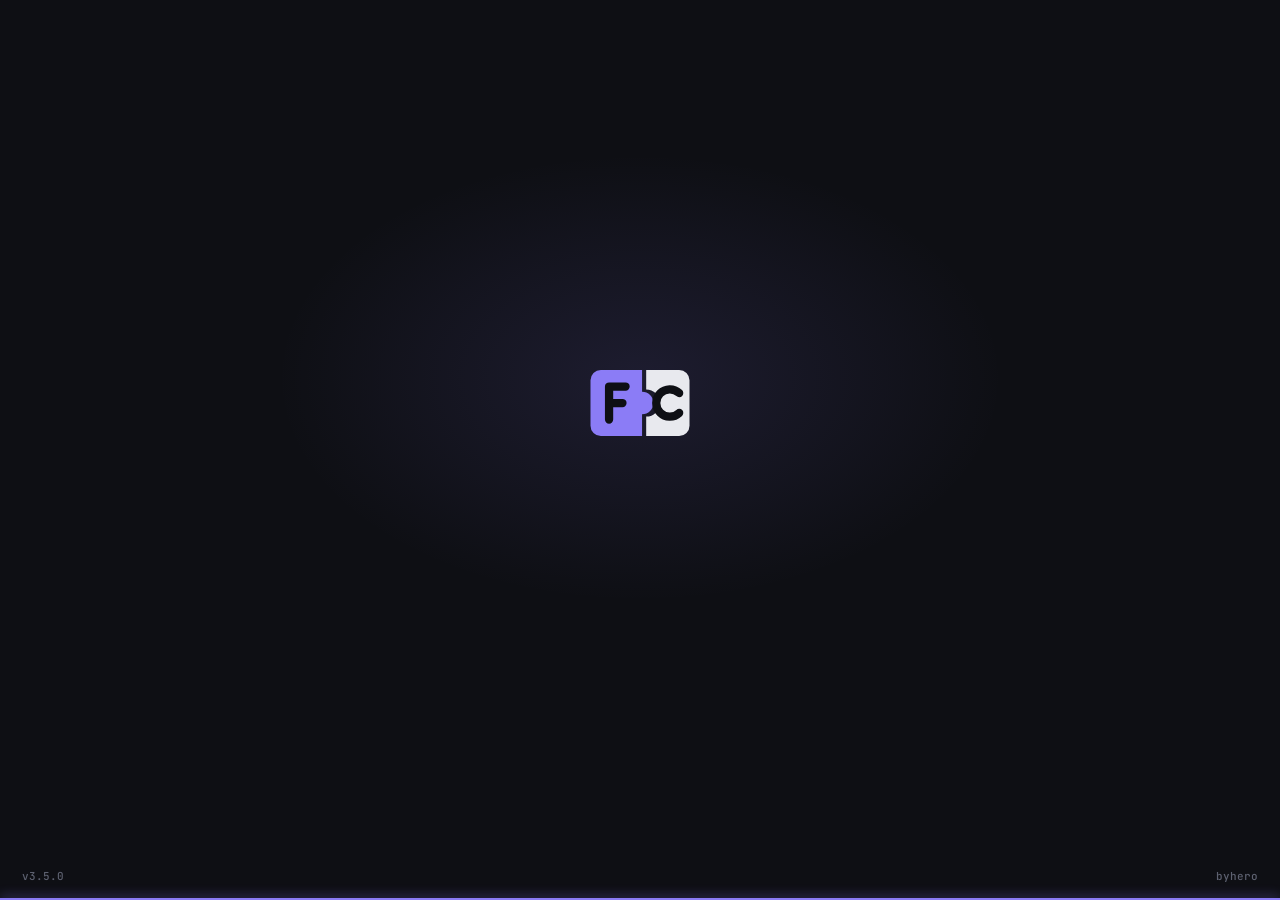
==== demo/index.html @ 934c9581 "Сайт ForumChecker v3.5.0: живая демка, новое видео, скриншоты и логотип Co-Authored-By: Claude Opus " ====
<!DOCTYPE html>
<html lang="ru">
<head>
  <meta charset="UTF-8">
  <meta name="viewport" content="width=device-width, initial-scale=1.0">
  <title>Forum Checker - демо</title>
  <link rel="preconnect" href="https://fonts.googleapis.com">
  <link rel="preconnect" href="https://fonts.gstatic.com" crossorigin>
  <link href="https://fonts.googleapis.com/css2?family=Geist:wght@400;500;600;700&family=JetBrains+Mono:wght@400;500;600;700&display=swap" rel="stylesheet">
  <link rel="stylesheet" href="style.css">
  <link rel="stylesheet" href="demo-ui.css">
</head>
<body class="layout-dock">

  <!-- ── НАВИГАЦИЯ: нижний док (по умолчанию) или боковая рейка (Настройки → Основные) ── -->
  <aside class="sidebar app-nav" id="appNav">
    <div class="nav-logo" title="Forum Checker v3.5.0 · byhero">
      <svg class="fc-mark" viewBox="0 0 64 64" aria-hidden="true"><path d="M13 16H33V26.5A5.5 5.5 0 0 1 33 37.5V48H13A5 5 0 0 1 8 43V21A5 5 0 0 1 13 16Z" fill="#8B7CF6"></path><path d="M17 24V40M17 24H25M17 32H23.5" fill="none" stroke="#0E0F14" stroke-width="4" stroke-linecap="round" stroke-linejoin="round"></path><path d="M35 16H51A5 5 0 0 1 56 21V43A5 5 0 0 1 51 48H35V38.6A6.6 6.6 0 0 0 35 25.4Z" fill="#E8E9EE"></path><path d="M51 27.2A6.6 6.6 0 1 0 51 36.8" fill="none" stroke="#0E0F14" stroke-width="4" stroke-linecap="round"></path></svg>
    </div>

    <div class="nav-item active" data-tab="auth">
      <svg class="nav-svg" viewBox="0 0 24 24"><path d="M14 4h4a2 2 0 0 1 2 2v12a2 2 0 0 1-2 2h-4"></path><path class="a" d="M4 12h10M10 8l4 4-4 4"></path></svg>
      <span class="nav-tip"><span class="nav-label">Авторизация</span><span class="nav-sub">Форум Majestic RP · Alt+1</span></span>
    </div>
    <div class="nav-item" data-tab="load">
      <svg class="nav-svg" viewBox="0 0 24 24"><path class="a" d="M12 4v10M8 10l4 4 4-4"></path><path d="M5 20h14"></path></svg>
      <span class="nav-tip"><span class="nav-label">Загрузка</span><span class="nav-sub">Тема заявок · Alt+2</span></span>
    </div>
    <div class="nav-item" data-tab="tmpl">
      <svg class="nav-svg" viewBox="0 0 24 24"><rect x="5" y="3" width="14" height="18" rx="4"></rect><path class="a" d="M9 9h6M9 13h6M9 17h3"></path></svg>
      <span class="nav-tip"><span class="nav-label">Шаблон</span><span class="nav-sub">Форма заявки · Alt+3</span></span>
    </div>
    <div class="nav-item" data-tab="fields">
      <svg class="nav-svg" viewBox="0 0 24 24"><path d="M4 7h16"></path><path class="a" d="M7 12h10"></path><path d="M10 17h4"></path></svg>
      <span class="nav-tip"><span class="nav-label">Фильтры</span><span class="nav-sub">Критерии отбора · Alt+4</span></span>
    </div>

    <span class="nav-sep"></span>

    <div class="nav-item nav-passed" data-tab="passed">
      <svg class="nav-svg" viewBox="0 0 24 24"><rect x="3.5" y="3.5" width="17" height="17" rx="6"></rect><path class="a" d="M8 12.5l3 3 5-6"></path></svg>
      <span class="nav-badge badge-ok" id="badgePassed">0</span>
      <span class="nav-tip"><span class="nav-label">Подошли</span><span class="nav-sub">Одобренные заявки · Alt+5</span></span>
    </div>
    <div class="nav-item nav-failed" data-tab="failed">
      <svg class="nav-svg" viewBox="0 0 24 24"><rect x="3.5" y="3.5" width="17" height="17" rx="6"></rect><path class="a" d="M9.2 9.2l5.6 5.6M14.8 9.2l-5.6 5.6"></path></svg>
      <span class="nav-badge badge-bad" id="badgeFailed">0</span>
      <span class="nav-tip"><span class="nav-label">Не подошли</span><span class="nav-sub">Отсеянные заявки · Alt+6</span></span>
    </div>
    <div class="nav-item nav-online" data-tab="online">
      <svg class="nav-svg" viewBox="0 0 24 24"><circle cx="12" cy="12" r="8.5"></circle><path class="a" d="M12 7.5V12l3 2"></path></svg>
      <span class="nav-badge badge-info" id="badgeOnline">0</span>
      <span class="nav-tip"><span class="nav-label">Онлайн</span><span class="nav-sub">Проверка активности · Alt+7</span></span>
    </div>

    <span class="nav-sep nav-sep-end"></span>

    <div class="nav-item nav-settings" data-tab="settings">
      <svg class="nav-svg" viewBox="0 0 24 24"><path d="M12 2.8v2.6M12 18.6v2.6M2.8 12h2.6M18.6 12h2.6M5.5 5.5l1.8 1.8M16.7 16.7l1.8 1.8M5.5 18.5l1.8-1.8M16.7 7.3l1.8-1.8"></path><circle class="a" cx="12" cy="12" r="3.6"></circle></svg>
      <span class="nav-tip"><span class="nav-label">Настройки</span><span class="nav-sub">Конфигурация и ЧС · Alt+8</span></span>
    </div>
    <div class="nav-search" id="navSearchBtn" onclick="openNavPalette()">
      <svg class="nav-svg" viewBox="0 0 24 24"><circle cx="11" cy="11" r="6.5"></circle><path class="a" d="M16 16l4.5 4.5"></path></svg>
      <span class="nav-tip"><span class="nav-label">Поиск раздела</span><span class="nav-sub">Ctrl+E</span></span>
    </div>
  </aside>

  <!-- ── ГИД (левый нижний угол) ── -->
  <div class="guide-dock" id="guideDock">
    <!-- Floating Speech Bubble -->
    <div class="mascot-bubble" id="mascotBubble">
      <div class="mascot-bubble-hdr">
        <span id="bubbleSpeaker">💬 hero:</span>
        <span class="mascot-bubble-close" onclick="closeMascotBubble()">✕</span>
      </div>
      <div class="mascot-bubble-text" id="bubbleText">Привет! Я помогу тебе быстро проверить заявки на лидерку.</div>
      <div class="bubble-replies" id="bubbleReplies"></div>
    </div>

    <!-- Mascot Card -->
    <div class="mascot-card" id="mascotCard" onclick="toggleMascotMenu()">
      <img src="assets/mascot_idle.png" class="mascot-avatar" id="mascotImg" alt="Mascot">
      <div class="mascot-info">
        <div class="mascot-name" id="mascotName">hero • Факты</div>
        <div class="mascot-hint">Нажми - обучение и инфо 👉</div>
      </div>
    </div>
    <!-- Версия билда под гидом (видна в режиме боковой рейки) -->
    <div class="rail-build" id="railBuildVersion">v3.5.0</div>

    <!-- Mascot Menu Popup -->
    <div class="mascot-menu" id="mascotMenu">
      <div class="mascot-menu-top">
        <span id="mascotMenuGreeting">💬 Привет, я hero!</span>
        <span class="mascot-bubble-close" onclick="closeMascotMenu()">✕</span>
      </div>
      <div class="mascot-menu-body">
        <div class="mascot-menu-sub" id="mascotMenuSub">Готов разнести рутину в щепки?</div>
        <button class="menu-btn menu-btn-primary" onclick="startTutorial()">🎓 Запустить обучение с гидом</button>
        <button class="menu-btn menu-btn-secondary" onclick="openGuideSettings()">🎭 Сменить гида / Настройки гидов</button>
        <button class="menu-btn menu-btn-dark" onclick="showDisclaimer(false)">⚠️ Показать дисклеймер</button>
      </div>
    </div>
  </div>

  <!-- ── ПАЛИТРА РАЗДЕЛОВ (Ctrl+E) ── -->
  <div class="nav-palette-bg" id="navPaletteBg">
    <div class="nav-palette">
      <input type="text" id="navPaletteInput" placeholder="Куда перейти? Например: фильтры, онлайн, чс..." autocomplete="off">
      <div class="nav-palette-list" id="navPaletteList"></div>
      <div class="nav-palette-foot">↑↓ выбрать · Enter перейти · Esc закрыть · Alt+1…8 быстрый переход</div>
    </div>
  </div>

  <!-- ── MAIN AREA ── -->
  <main class="main-area">
    <header class="main-header">
      <div class="header-brand" title="Forum Checker v3.5.0 · byhero">
        <div class="sidebar-logo-box">
      <svg class="fc-mark" viewBox="0 0 64 64" aria-hidden="true"><path d="M13 16H33V26.5A5.5 5.5 0 0 1 33 37.5V48H13A5 5 0 0 1 8 43V21A5 5 0 0 1 13 16Z" fill="#8B7CF6"></path><path d="M17 24V40M17 24H25M17 32H23.5" fill="none" stroke="#0E0F14" stroke-width="4" stroke-linecap="round" stroke-linejoin="round"></path><path d="M35 16H51A5 5 0 0 1 56 21V43A5 5 0 0 1 51 48H35V38.6A6.6 6.6 0 0 0 35 25.4Z" fill="#E8E9EE"></path><path d="M51 27.2A6.6 6.6 0 1 0 51 36.8" fill="none" stroke="#0E0F14" stroke-width="4" stroke-linecap="round"></path></svg>
        </div>
      </div>
      <div class="header-left">
        <div class="header-overline" id="headerOverline">ДОСТУП</div>
        <div class="header-title" id="headerTitle">Авторизация на форуме</div>
      </div>
      <div class="header-right">
        <!-- Статус и версия (раньше были в нижней строке) -->
        <div class="header-meta">
          <div class="header-status" id="statusBarText">Готово</div>
          <div class="header-version" id="statusBarVersion" title="Версия Forum Checker">v3.5.0</div>
        </div>
        <!-- Кнопки окна (окно без системной рамки) -->
        <div class="win-controls">
          <button class="win-btn" title="Свернуть" onclick="winMinimize()">
            <svg viewBox="0 0 12 12"><line x1="2" y1="6" x2="10" y2="6"></line></svg>
          </button>
          <button class="win-btn" id="btnWinMax" title="Развернуть" onclick="winToggleMaximize()">
            <svg viewBox="0 0 12 12"><rect x="2.5" y="2.5" width="7" height="7" rx="1"></rect></svg>
          </button>
          <button class="win-btn win-btn-close" title="Закрыть" onclick="winClose()">
            <svg viewBox="0 0 12 12"><line x1="2.5" y1="2.5" x2="9.5" y2="9.5"></line><line x1="9.5" y1="2.5" x2="2.5" y2="9.5"></line></svg>
          </button>
        </div>
      </div>
    </header>

    <div class="content-box">

      <!-- ── TAB 1: AUTH ── -->
      <section class="tab-pane active" id="pane-auth">
        <div class="card">
          <div class="card-title">Авторизация на форуме Majestic RP</div>
          <div class="card-desc">Программа использует встроенное окно браузера с форумом (forum.majestic-rp.ru). Войдите в свой аккаунт - данные сохраняются автоматически и только на вашем компьютере.</div>
          
          <div class="subcard">
            <span id="forumAuthIcon" style="font-size: 22px;">⏳</span>
            <div style="font-weight: 700; color: #e2e8f0;" id="forumAuthText">Проверка авторизации на форуме...</div>
          </div>

          <div style="display: flex; gap: 10px;">
            <button class="btn btn-primary" id="btnLoginForum" onclick="loginForum()">🌐 Войти на Форум</button>
            <button class="btn btn-secondary" onclick="clearSession()">Очистить сессию</button>
          </div>
        </div>
      </section>

      <!-- ── TAB 2: LOAD ── -->
      <section class="tab-pane" id="pane-load">
        <div class="card load-card">
          <div class="card-title">Тема с заявками</div>
          <div class="load-row">
            <input type="text" class="input-text" id="forumUrl" placeholder="Вставьте ссылку на тему: https://forum.majestic-rp.ru/threads/...">
            <button class="btn btn-primary" onclick="loadAllPages()">📥 Загрузить</button>
            <button class="btn btn-danger" onclick="clearAllPosts()">🗑️ Очистить</button>
          </div>
          <div class="load-status">
            <span id="loadProgText">Готово к загрузке</span>
            <span class="load-stats"><span id="statPages">Загружено страниц: 0</span><span id="statPosts">Всего постов: 0</span></span>
            <span id="loadProgPercent">0%</span>
          </div>
          <div class="load-bar"><div id="loadProgressBar"></div></div>
          <input type="hidden" id="targetPageNum" value="2">
        </div>

        <div style="display: flex; justify-content: center; margin-top: 10px;">
          <button class="btn btn-cta" id="btnCheckAllApps" onclick="checkAllApplications()">🔍 ПРОВЕРИТЬ ВСЕ ЗАЯВКИ</button>
        </div>
      </section>

      <!-- ── TAB 3: TEMPLATE ── -->
      <section class="tab-pane" id="pane-tmpl">
        <div class="card" style="flex: 1;">
          <div class="card-title">Шаблон заявки</div>
          <div class="card-desc">Текст первого поста (#1) с вопросами и пунктами шаблона. Доступен для редактирования.</div>
          
          <textarea class="textarea-tmpl" id="tmplText" placeholder="Вставьте сюда текст шаблона из темы форума..."></textarea>

          <div style="display: flex; gap: 10px;">
            <button class="btn btn-primary" onclick="saveTemplate()">💾 Сохранить</button>
            <button class="btn btn-secondary" onclick="extractTemplateFromPost1()">🔄 Из 1-го поста</button>
            <button class="btn btn-secondary" id="btnAutoFields" onclick="autoFieldsFromTemplate()">📋 Авто-поля</button>
          </div>
        </div>
      </section>

      <!-- ── TAB 4: FIELDS / RULES ── -->
      <section class="tab-pane" id="pane-fields">
        <div class="card" style="flex: 1;">
          <div class="card-title">Поля и фильтры</div>
          <div class="card-desc">Ключевое слово - текст вопроса, после которого считывается ответ кандидата. Фильтр - условие проверки ответа.</div>

          <div style="display: flex; gap: 8px; justify-content: space-between;">
            <div style="display: flex; gap: 8px;">
              <button class="btn btn-primary" id="btnAddRule" onclick="openAddRuleModal()">➕ Добавить</button>
              <button class="btn btn-secondary" onclick="editSelectedRule()">✏️ Изменить</button>
              <button class="btn btn-danger" onclick="deleteSelectedRule()">🗑️ Удалить</button>
            </div>
            <div style="display: flex; gap: 8px;">
              <button class="btn btn-danger btn-clear" id="btnDeleteAllRules" onclick="deleteAllRules()" title="Удалить все фильтры">🗑️ Удалить все</button>
              <button class="btn" style="background: #1e3a34; color: #34d399;" onclick="saveRulesConfig()">💾 Сохранить</button>
            </div>
          </div>

          <div style="background: #1a162b; border: 1px solid #382d5e; border-radius: 8px; flex: 1; overflow-y: auto;">
            <table style="width: 100%; border-collapse: collapse; font-size: 13px;" id="rulesTable">
              <thead>
                <tr style="background: #241d3d; color: #e9d5ff; text-align: left; height: 36px;">
                  <th style="padding: 8px 12px;">Название</th>
                  <th style="padding: 8px 12px;">Ключевое слово</th>
                  <th style="padding: 8px 12px;">Фильтр</th>
                  <th style="padding: 8px 12px;">Параметр</th>
                </tr>
              </thead>
              <tbody id="rulesTableBody">
                <!-- Dynamically populated -->
              </tbody>
            </table>
          </div>
        </div>
      </section>

      <!-- ── TAB 5: PASSED ── -->
      <section class="tab-pane" id="pane-passed">
        <div class="card" style="padding: 14px 20px;">
          <div style="display: flex; justify-content: space-between; align-items: center;">
            <div style="font-size: 18px; font-weight: 700; color: #f0f2f5;">Заявки, прошедшие проверку</div>
            <div style="font-size: 20px; font-weight: 700; color: #4ade80;" id="countPassed">0</div>
          </div>
          <div class="bulk-row">
            <button type="button" class="cand-check" id="selAllPassed" title="Выбрать все видимые (Ctrl+A)" aria-label="Выбрать все" onclick="toggleSelectAll('passed')"></button>
            <input type="text" class="input-text" placeholder="Поиск по нику, статику, дискорду..." id="searchPassed" oninput="filterPassedList()">
          </div>
          <div class="bulk-bar" id="bulkBarPassed">
            <div class="bulk-bar-inner">
              <div class="bulk-count"><span class="bulk-count-num" id="bulkCountPassed">0</span><span class="bulk-count-label">выбрано</span></div>
              <div class="bulk-actions">
                <button type="button" class="bulk-btn" onclick="bulkCopy('passed')">📋 Копировать</button>
                <button type="button" class="bulk-btn bulk-danger" onclick="bulkMove('passed')">❌ Отклонить выбранные</button>
                <button type="button" class="bulk-btn bulk-ghost" onclick="clearSelection('passed')" title="Esc">Снять выбор</button>
              </div>
            </div>
          </div>
        </div>

        <div class="candidate-list" id="passedList">
          <!-- Candidate cards -->
        </div>
      </section>

      <!-- ── TAB 6: FAILED ── -->
      <section class="tab-pane" id="pane-failed">
        <div class="card" style="padding: 14px 20px; gap: 10px;">
          <div style="display: flex; justify-content: space-between; align-items: center;">
            <div style="font-size: 18px; font-weight: 700; color: #f0f2f5;">Заявки, НЕ прошедшие проверку</div>
            <div style="font-size: 20px; font-weight: 700; color: #f87171;" id="countFailed">0</div>
          </div>
          
          <!-- Sub-filters -->
          <div style="display: flex; gap: 8px;">
            <button class="btn btn-pill" id="subfilterAll" style="background: #3b1d24; color: #ffffff;" onclick="setFailedSubfilter('all')">❌ Все отклонённые (0)</button>
            <button class="btn btn-pill" id="subfilterRegular" style="background: #1c1f2e; color: #94a3b8;" onclick="setFailedSubfilter('regular')">📋 Обычные отказы (0)</button>
            <button class="btn btn-pill" id="subfilterBl" style="background: #1c1f2e; color: #fda4af;" onclick="setFailedSubfilter('blacklist')">🚫 ЧС лидеров (0)</button>
          </div>

          <div class="bulk-row">
            <button type="button" class="cand-check" id="selAllFailed" title="Выбрать все видимые (Ctrl+A)" aria-label="Выбрать все" onclick="toggleSelectAll('failed')"></button>
            <input type="text" class="input-text" placeholder="Поиск по нику, статику, дискорду..." id="searchFailed" oninput="filterFailedList()">
          </div>
          <div class="bulk-bar" id="bulkBarFailed">
            <div class="bulk-bar-inner">
              <div class="bulk-count"><span class="bulk-count-num" id="bulkCountFailed">0</span><span class="bulk-count-label">выбрано</span></div>
              <div class="bulk-actions">
                <button type="button" class="bulk-btn" onclick="bulkCopy('failed')">📋 Копировать</button>
                <button type="button" class="bulk-btn bulk-success" onclick="bulkMove('failed')">✅ Одобрить выбранные</button>
                <button type="button" class="bulk-btn bulk-ghost" onclick="clearSelection('failed')" title="Esc">Снять выбор</button>
              </div>
            </div>
          </div>
        </div>

        <div class="candidate-list" id="failedList">
          <!-- Failed cards -->
        </div>
      </section>

      <!-- ── TAB 7: ONLINE ── -->
      <section class="tab-pane" id="pane-online">
        <div class="card" style="padding: 16px 20px; gap: 12px;">
          <div style="display: flex; justify-content: space-between; align-items: center;">
            <div style="font-size: 17px; font-weight: 700; color: #f0f2f5;">🕒 Статистика онлайна кандидатов (День / Неделя / Месяц / 2 месяца)</div>
            <div style="font-size: 20px; font-weight: 700; color: #38bdf8;" id="countOnline">0</div>
          </div>

          <div class="subcard" style="background: #10121a; font-size: 12px; color: #94a3b8; border-color: #1e2230;">
            ℹ️ Проверяются кандидаты из вкладки «Подошли». Онлайн считается по «Логи → Сессии» в Админ-панели за последние 2 месяца (время МСК).
          </div>

          <div style="display: flex; gap: 10px; align-items: center; flex-wrap: wrap;">
            <span style="font-size: 13px; font-weight: 600; color: #e2e8f0;">Кулдаун:</span>
            <select class="input-text" id="onlineCooldown" style="width: 110px;">
              <option value="20">20 сек</option>
              <option value="25" selected>25 сек</option>
              <option value="30">30 сек</option>
            </select>
            <button class="btn btn-primary" id="btnStartOnline" onclick="startOnlineCheck()">▶️ Запустить проверку</button>
            <button class="btn btn-danger" id="btnCancelOnline" disabled onclick="cancelOnlineCheck()">⏹ Отменить</button>
            <button class="btn btn-secondary btn-clear" id="btnClearOnline" onclick="clearOnlineResults()" title="Удалить результаты проверки онлайна">🧹 Очистить</button>
            <button class="btn btn-secondary" style="margin-left: auto;" onclick="exportOnlineStats()">📋 Экспорт статистики</button>
          </div>

          <div style="margin-top: 4px;">
            <div style="display: flex; justify-content: space-between; font-size: 12px; color: #94a3b8; margin-bottom: 6px;">
              <span id="onlineProgText">Готово к проверке онлайна</span>
              <span id="onlineProgPercent">0%</span>
            </div>
            <div style="background: #1e2233; height: 8px; border-radius: 4px; overflow: hidden;">
              <div id="onlineProgressBar" style="background: var(--cyan); width: 0%; height: 100%; transition: width 0.2s ease;"></div>
            </div>
          </div>
        </div>

        <div class="candidate-list" id="onlineList">
          <!-- Online cards -->
        </div>
      </section>

      <!-- ── TAB 8: SETTINGS ── -->
      <section class="tab-pane" id="pane-settings">
        <div style="display: grid; grid-template-columns: 240px 1fr; gap: 16px; height: 100%;">
          
          <!-- Category List -->
          <div class="card" style="padding: 14px 10px; gap: 6px;">
            <div style="font-size: 16px; font-weight: 700; margin-bottom: 8px; padding-left: 8px;">НАСТРОЙКИ</div>
            <div class="menu-btn menu-btn-primary" id="btnSetNav-appearance" onclick="showSettingsSection('appearance')">01. Основные</div>
            <div class="menu-btn menu-btn-secondary" id="btnSetNav-blacklist" onclick="showSettingsSection('blacklist')">02. ЧС лидеров</div>
            <div class="menu-btn menu-btn-secondary" id="btnSetNav-presets" onclick="showSettingsSection('presets')">03. Шаблоны фильтров</div>
            <div class="menu-btn menu-btn-secondary" id="btnSetNav-online" onclick="showSettingsSection('online')">04. Проверка онлайна</div>
            <div class="menu-btn menu-btn-secondary" id="btnSetNav-export" onclick="showSettingsSection('export')">05. Быстрый экспорт</div>
            <div class="menu-btn menu-btn-secondary" id="btnSetNav-guides" onclick="showSettingsSection('guides')">06. Помощник и гиды</div>

            <button class="site-link" onclick="openSite()" title="Открыть сайт Forum Checker">🌐 Сайт программы</button>
            <div id="settingsAppVersion" style=" font-size: 11px; color: #64748b; padding-left: 8px; font-weight: 700;">
              Forum Checker v3.5.0
            </div>
          </div>

          <!-- Section Content -->
          <div class="card" id="settingsContainer">
            <!-- Dynamically populated section -->
          </div>

        </div>
      </section>

    </div>

  </main>

  <!-- ── MODAL: DISCLAIMER ── -->
  <div class="modal-overlay" id="modalDisclaimer">
    <div class="modal-card" style="max-width: 680px;">
      <div class="modal-header">
        <span>⚠️ ВАЖНАЯ ИНФОРМАЦИЯ И ДИСКЛЕЙМЕР</span>
      </div>
      <div class="modal-body" style="display: flex; gap: 20px; align-items: flex-start;">
        <img src="assets/mascot_disclaimer.png" style="width: 135px; height: auto; object-fit: contain; flex-shrink: 0; filter: drop-shadow(0 6px 14px rgba(0,0,0,0.6));" alt="Disclaimer Mascot">
        <div style="font-size: 13px; line-height: 1.6; color: #cbd5e1; flex: 1;">
          <p style="margin-bottom: 12px;"><strong style="color: #ffffff;">Что это:</strong> Forum Checker - специализированный инструмент куратора и старшей администрации для автоматического сбора заявок на лидерский пост с форума, фильтрации по шаблону, отсева ЧС лидеров и проверки онлайна в одном окне.</p>
          <p style="margin-bottom: 12px;"><strong style="color: #ffffff;">Откуда информация:</strong> Официальный форум Majestic RP (forum.majestic-rp.ru) и админ-панель (admin.majestic-files.net/panel).</p>
          <p style="margin-bottom: 12px;"><strong style="color: #ffffff;">Чего здесь нет:</strong> Программа не передаёт пароли, куки или токены на сторонние серверы. Все данные хранятся исключительно локально на вашем ПК.</p>
          <p style="margin-bottom: 12px;"><strong style="color: #ffffff;">Ответственность:</strong> За итоговый список кандидатов отвечает проверяющий администратор. Авто-фильтры созданы для ускорения рутины - спорные заявки всегда проверяйте кнопкой «Подробнее».</p>
          <p><strong style="color: #ffffff;">Безопасность панели:</strong> При проверке онлайна действует защитный кулдаун (25 секунд между кандидатами) для предотвращения лимита запросов.</p>
        </div>
      </div>
      <div class="modal-footer" style="justify-content: space-between; align-items: center;">
        <label style="display: flex; align-items: center; gap: 8px; font-size: 13px; color: #94a3b8; cursor: pointer;">
          <input type="checkbox" id="chkDontShowDisclaimer"> Больше не показывать
        </label>
        <button class="btn btn-danger" id="btnDisclaimerContinue" disabled onclick="acceptDisclaimer()">Продолжить (10)</button>
      </div>
    </div>
  </div>

  <!-- ── MODAL: CANDIDATE DETAIL ── -->
  <div class="modal-overlay" id="modalDetail">
    <div class="modal-card">
      <div class="modal-header">
        <span id="detailTitle">Детали заявки</span>
        <span class="mascot-bubble-close" onclick="closeModal('modalDetail')">✕</span>
      </div>
      <div class="modal-body" id="detailBody">
        <!-- Structured details -->
      </div>
      <div class="modal-footer" style="display: flex; justify-content: space-between; align-items: center; width: 100%;">
        <button class="btn btn-primary" id="btnDetailCopyAll" onclick="copyDetailModalAll()">📋 Копировать всё</button>
        <div style="display: flex; gap: 8px;">
          <button class="btn btn-danger" id="btnDetailReject" onclick="detailRejectCandidate()" style="display: none;">❌ Отклонить</button>
          <button class="btn btn-success" id="btnDetailApprove" onclick="detailApproveCandidate()" style="display: none;">✅ Одобрить</button>
          <button class="btn btn-secondary" onclick="closeModal('modalDetail')">Закрыть</button>
        </div>
      </div>
    </div>
  </div>

  <!-- ── MODAL: ADD / EDIT RULE ── -->
  <div class="modal-overlay" id="modalRule">
    <div class="modal-card" style="max-width: 500px;">
      <div class="modal-header">
        <span id="ruleModalTitle">Добавить фильтр</span>
        <span class="mascot-bubble-close" onclick="closeModal('modalRule')">✕</span>
      </div>
      <div class="modal-body" style="display: flex; flex-direction: column; gap: 12px;">
        <div>
          <label style="font-size: 12px; color: #94a3b8; margin-bottom: 4px; display: block;">Название поля:</label>
          <input type="text" class="input-text" id="ruleName" placeholder="например: Возраст или Discord">
        </div>
        <div>
          <label style="font-size: 12px; color: #94a3b8; margin-bottom: 4px; display: block;">Ключевое слово в шаблоне:</label>
          <input type="text" class="input-text" id="ruleKw" placeholder="например: Ваш возраст:">
        </div>
        <div>
          <label style="font-size: 12px; color: #94a3b8; margin-bottom: 4px; display: block;">Тип фильтра:</label>
          <select class="input-text" id="ruleType" onchange="onRuleTypeChange()">
            <option value="digits">🔢 Только цифры (Static ID, возраст, числовой Discord ID)</option>
            <option value="not_empty">📝 Не пустое (любой текст / пункт обязательно заполнен)</option>
            <option value="alpha">🔤 Только буквы (реальное имя без цифр)</option>
            <option value="none">👁️ Без проверки (просто извлечь в карточку)</option>
            <option value="min">📈 Число &gt;= (минимальное число, например возраст &gt;= 16)</option>
            <option value="max">📉 Число &lt;= (максимальное число, например возраст &lt;= 35)</option>
            <option value="contains">🔍 Содержит текст</option>
            <option value="not_contains">🚫 НЕ содержит текст (запрещённые слова)</option>
            <option value="discord">💬 Формат Discord (проверка ID или тега)</option>
            <option value="regex">⚡ Регулярное выражение (RegEx)</option>
          </select>
        </div>
        <div>
          <label style="font-size: 12px; color: #94a3b8; margin-bottom: 4px; display: block;" id="ruleParamLabel">Параметр фильтра (число, текст, regex):</label>
          <input type="text" class="input-text" id="ruleParam" placeholder="например: 16">
          <div id="ruleParamHelp" style="font-size: 11px; color: #c4b5fd; margin-top: 4px; min-height: 16px;"></div>
        </div>
      </div>
      <div class="modal-footer">
        <button class="btn btn-secondary" onclick="closeModal('modalRule')">Отмена</button>
        <button class="btn btn-primary" onclick="saveRuleModal()">Сохранить</button>
      </div>
    </div>
  </div>

  <!-- ── MODAL: CONFIRM DELETE RULE ── -->
  <div class="modal-overlay" id="modalConfirmDelete">
    <div class="modal-card" style="max-width: 440px;">
      <div class="modal-header">
        <span id="confirmDeleteTitle">🗑️ Удаление фильтра</span>
        <span class="mascot-bubble-close" onclick="closeModal('modalConfirmDelete')">✕</span>
      </div>
      <div class="modal-body" style="font-size: 13px; line-height: 1.6; color: #e2e8f0;">
        <p id="confirmDeleteMsg" style="margin-bottom: 8px;">Вы уверены, что хотите удалить выбранный фильтр?</p>
        <div style="font-size: 11px; color: #94a3b8; background: #131522; padding: 8px 12px; border-radius: 6px; border: 1px solid #282d40;">
          💡 Нажмите <kbd style="background: #252838; padding: 2px 6px; border-radius: 4px; border: 1px solid #3c4155; color: #c4b5fd;">Enter</kbd> для подтверждения или <kbd style="background: #252838; padding: 2px 6px; border-radius: 4px; border: 1px solid #3c4155; color: #cbd5e1;">Esc</kbd> для отмены.
        </div>
      </div>
      <div class="modal-footer" style="display: flex; justify-content: flex-end; gap: 10px;">
        <button class="btn btn-secondary" onclick="closeModal('modalConfirmDelete')">Отмена</button>
        <button class="btn btn-danger" id="btnConfirmDeleteOk" onclick="executeDeleteRule()">Удалить (Enter)</button>
      </div>
    </div>
  </div>

  <!-- ── MODAL: LICENSE ACTIVATION ── -->
  <div class="modal-overlay" id="modalLicense" style="z-index: 2000;">
    <div class="modal-card" style="max-width: 580px; border-color: #8b5cf6;">
      <div class="modal-header" style="background: #171524;">
        <span style="color: #c4b5fd;">🔐 ТРЕБУЕТСЯ АКТИВАЦИЯ ДОСТУПА</span>
      </div>
      <div class="modal-body" style="font-size: 13px; line-height: 1.6; color: #cbd5e1;">
        <p style="margin-bottom: 12px; color: #e2e8f0;">
          Для работы программы необходим персональный ключ активации с привязкой к материнской плате вашего ПК.
        </p>
        <div style="background: #10121a; border: 1px solid #282b3c; border-radius: 8px; padding: 12px; margin-bottom: 14px;">
          <div style="font-size: 11px; text-transform: uppercase; color: #94a3b8; font-weight: 700; margin-bottom: 4px;">Ваш аппаратный ID (HWID):</div>
          <div style="display: flex; gap: 8px; align-items: center;">
            <code id="licenseHwidText" style="font-family: monospace; font-size: 14px; color: #a78bfa; flex: 1;">FC-PC-XXXX-XXXX-XXXX</code>
            <button class="btn btn-secondary" onclick="copyHwid()" style="padding: 6px 12px; font-size: 11px;">📋 Скопировать</button>
          </div>
        </div>
        <div style="margin-bottom: 10px;">
          <label style="font-size: 12px; color: #94a3b8; margin-bottom: 6px; display: block;">Введите полученный ключ активации (формат HERO-KEY-...):</label>
          <input type="text" class="input-text" id="licenseKeyInput" placeholder="HERO-KEY-XXXX-XXXX-XXXX-XXXX" style="font-family: monospace; font-size: 13px;">
          <div id="licenseError" style="color: #f87171; font-size: 12px; margin-top: 6px;"></div>
        </div>
      </div>
        <div class="license-help">
          <div class="license-help-title">Как получить ключ</div>
          <div class="license-help-text">Скопируй код ПК и отправь его в Discord <b class="mono">_pinqx</b> - в ответ придёт ключ.</div>
          <div class="license-help-actions">
            <button class="btn btn-discord" onclick="copyHwidAndOpenDiscord()">
              <svg viewBox="0 0 24 24"><path d="M20.32 4.37a19.8 19.8 0 0 0-4.89-1.52c-.21.38-.45.87-.61 1.25a18.27 18.27 0 0 0-5.49 0 12.6 12.6 0 0 0-.62-1.25 19.74 19.74 0 0 0-4.89 1.52C.53 9.05-.32 13.58.1 18.06a19.9 19.9 0 0 0 6.02 3.06c.46-.63.87-1.3 1.23-1.99a13.1 13.1 0 0 1-1.88-.9l.37-.29c3.93 1.79 8.18 1.79 12.06 0l.37.3c-.6.35-1.22.65-1.87.89.36.7.78 1.36 1.23 1.99a19.84 19.84 0 0 0 6-3.03c.5-5.18-.84-9.67-3.55-13.66ZM8.02 15.33c-1.18 0-2.16-1.08-2.16-2.42 0-1.33.96-2.42 2.16-2.42 1.21 0 2.18 1.1 2.16 2.42 0 1.34-.96 2.42-2.16 2.42Zm7.97 0c-1.18 0-2.15-1.08-2.15-2.42 0-1.33.95-2.42 2.15-2.42 1.21 0 2.18 1.1 2.16 2.42 0 1.34-.95 2.42-2.16 2.42Z"/></svg>
              Скопировать код и открыть Discord
            </button>
            <button class="btn btn-secondary" onclick="openSite()">🌐 Сайт программы</button>
          </div>
        </div>
      <div class="modal-footer">
        <button class="btn btn-primary" onclick="activateLicenseKey()" style="padding: 8px 24px; font-weight: 700;">Активировать</button>
      </div>
    </div>
  </div>

  <!-- ── MODAL: LICENSE REVOKED ── -->
  <div class="modal-overlay" id="modalRevoked" style="z-index: 2000;">
    <div class="modal-card" style="max-width: 580px; border-color: #ef4444;">
      <div class="modal-header" style="background: #271418;">
        <span style="color: #fca5a5;">🚫 ДОСТУП ПРИОСТАНОВЛЕН</span>
      </div>
      <div class="modal-body" style="font-size: 13px; line-height: 1.6; color: #cbd5e1;">
        <p style="margin-bottom: 12px; color: #fecaca; font-weight: 600;">
          Доступ к Forum Checker для вашего ПК временно заблокирован создателем программы.
        </p>
        <div style="background: #151014; border: 1px solid #451b24; border-radius: 8px; padding: 12px; margin-bottom: 14px;">
          <div style="font-size: 11px; text-transform: uppercase; color: #94a3b8; font-weight: 700; margin-bottom: 4px;">Ваш аппаратный ID (HWID):</div>
          <div style="display: flex; gap: 8px; align-items: center;">
            <code id="revokedHwidText" style="font-family: monospace; font-size: 14px; color: #f87171; flex: 1;">FC-PC-XXXX-XXXX-XXXX</code>
            <button class="btn btn-secondary" onclick="copyRevokedHwid()" style="padding: 6px 12px; font-size: 11px;">📋 Скопировать</button>
          </div>
        </div>
        <p style="font-size: 12px; color: #94a3b8;">
          Свяжитесь с автором для восстановления доступа. После разблокировки нажмите кнопку «Проверить снова».
        </p>
      </div>
      <div class="modal-footer">
        <button class="btn btn-secondary" onclick="checkRevocationAgain()" style="padding: 8px 20px;">🔄 Проверить снова</button>
      </div>
    </div>
  </div>

  <!-- ── FLOATING INTERACTIVE TUTORIAL (MADESK STYLE WITH PROMINENT GUIDE) ── -->
  <div class="tutorial-card" id="tutorialCard" style="display: none;">
    <div class="tutorial-layout">
      <!-- Left side: Large expressive Guide Character -->
      <div class="tutorial-character-stage">
        <div class="tutorial-character-glow"></div>
        <img src="assets/mascot_talk.png" id="tutorialAvatar" class="tutorial-avatar-large" alt="Guide">
        <div class="tutorial-guide-plate">
          <span class="tutorial-guide-name" id="tutorialGuideName">hero</span>
        </div>
      </div>

      <!-- Right side: Dialogue Pane -->
      <div class="tutorial-dialogue-pane">
        <div class="tutorial-header">
          <div class="tutorial-badge" id="tutorialBadge">1/8 • 🔑 Авторизация</div>
          <div class="tutorial-header-actions">
            <button class="tutorial-close-btn" id="btnTutSound" onclick="toggleTutSound()" title="Вкл/Выкл звук">🔊</button>
            <button class="tutorial-close-btn" onclick="finishTutorial()" title="Закрыть обучение">✕</button>
          </div>
        </div>

        <div class="tutorial-body">
          <div class="tutorial-bubble-arrow"></div>
          <div class="tutorial-step-title" id="tutorialStepTitle" style="font-weight: 700; font-size: 15px; color: #ffffff; margin-bottom: 6px;"></div>
          <p class="tutorial-text">
            <span class="tut-ghost" id="tutorialTextGhost" aria-hidden="true"></span>
            <span class="tut-typed" id="tutorialText"></span>
          </p>
        </div>

        <div class="tutorial-footer">
          <button class="btn btn-secondary tut-btn tut-btn-icon" id="btnTutPrev" onclick="prevTutorialStep()" disabled title="Назад" aria-label="Назад">‹</button>
          <button class="btn btn-secondary tut-btn tut-btn-skip" onclick="finishTutorial()">Пропустить</button>
          <div class="tut-step-indicator" id="tutorialStepIndicator">Шаг 1 из 20</div>
          <button class="btn btn-primary tut-btn tut-btn-next" id="btnTutNext" onclick="nextTutorialStep()" style="background: #2563eb; border-color: #3b82f6;">
            Далее ➡️ <kbd class="tut-enter-badge">Enter ↵</kbd>
          </button>
        </div>
      </div>
    </div>
  </div>

  <!-- ── TUTORIAL SPOTLIGHT BACKDROP (MADESK STYLE) ── -->
  <svg id="tutorialSpotlightOverlay" class="tutorial-spotlight-overlay" style="display: none;">
    <defs>
      <mask id="tutorialSpotlightMask">
        <rect x="0" y="0" width="100%" height="100%" fill="white" />
        <rect id="tutorialCutout" x="0" y="0" width="0" height="0" rx="10" ry="10" fill="black" />
      </mask>
    </defs>
    <rect x="0" y="0" width="100%" height="100%" fill="rgba(3, 5, 12, 0.78)" mask="url(#tutorialSpotlightMask)" />
    <rect id="tutorialCutoutBorder" x="0" y="0" width="0" height="0" rx="10" ry="10" fill="none" stroke="#2563eb" stroke-width="2.5" />
  </svg>

  <!-- ── FLOATING TOAST NOTIFICATIONS ── -->
  <div id="appToastContainer"></div>

  <!-- ── КРАЯ ДЛЯ ИЗМЕНЕНИЯ РАЗМЕРА ОКНА (окно без системной рамки) ── -->
  <div class="win-grip g-top" data-edge="top"></div>
  <div class="win-grip g-bottom" data-edge="bottom"></div>
  <div class="win-grip g-left" data-edge="left"></div>
  <div class="win-grip g-right" data-edge="right"></div>
  <div class="win-grip g-tl" data-edge="topleft"></div>
  <div class="win-grip g-tr" data-edge="topright"></div>
  <div class="win-grip g-bl" data-edge="bottomleft"></div>
  <div class="win-grip g-br" data-edge="bottomright"></div>

  <!-- ── TUTORIAL POINTING HAND ── -->
  <div class="tutorial-pointing-hand" id="tutorialPointingHand" style="display: none;">
    <img id="tutorialHandImg" src="assets/hands/hand_hero.png" alt="Pointing Hand">
  </div>

  <script>
    // Применяем сохранённый вид меню до инициализации, чтобы не было мигания
    try { var _ml = localStorage.getItem('fc-menu-layout'); if (_ml === 'rail') document.body.className = 'layout-rail'; } catch (e) {}
    try {
      var _lv = JSON.parse(localStorage.getItem('fc-list-view') || '{}');
      if (_lv.density === 'compact') document.body.classList.add('cand-compact');
      if (_lv.density === 'rows') document.body.classList.add('cand-rows');
      if (_lv.cols === 2 || _lv.cols === 3) document.body.classList.add('cand-cols-' + _lv.cols);
    } catch (e) {}
  </script>
  <script src="demo-data.js"></script>
  <script src="demo-live.js"></script>
  <script src="splash.js"></script>
  <script src="app.js"></script>
  <script src="demo-ui.js"></script>
</body>
</html>
---- demo/style.css ----
/* ═════════════════════════════════════════════════════════════
   FORUM CHECKER — ДИЗАЙНБУК v3.0 STYLE SYSTEM
   Тихий интерфейс для быстрой проверки заявок (Geist + JetBrains Mono)
   ═════════════════════════════════════════════════════════════ */

@import url('https://fonts.googleapis.com/css2?family=Geist:wght@400;500;600;700&family=JetBrains+Mono:wght@400;500;600;700&display=swap');

:root {
  /* ── Accent Token (Byhero Indigo) ── */
  --acc: #8B7CF6;
  --acc-hover: #9d8ff7;
  --acc-active: #7c68ee;
  --acc-soft: color-mix(in srgb, var(--acc, #8B7CF6) 13%, #0E0F14);
  --acc-done: color-mix(in srgb, var(--acc, #8B7CF6) 22%, #13141A);
  --acc-ring: color-mix(in srgb, var(--acc, #8B7CF6) 20%, transparent);

  /* ── Five Surface Layers (from dark to raised) ── */
  --bg-chrome: #0B0C10;   /* Шапка, меню слева, статус-бар */
  --bg-app:    #0E0F14;   /* Основной фон приложения, поля ввода */
  --bg-card:   #13141A;   /* Карточки */
  --bg-raised: #171821;   /* Вложенные плашки, вторичные кнопки */
  --bg-hover:  #1F212B;   /* Наведение, активные вкладки */

  /* ── Border Lines ── */
  --line-chrome:  #1A1C23;
  --line-card:    #1F2129;
  --line-control: #2A2C37;
  --line-hover:   #3A3D4B;

  /* ── Text Hierarchy ── */
  --text-primary:   #E8E9EE;  /* 15.9:1 */
  --text-secondary: #A3A7B3;  /* 8.1:1 */
  --text-muted:     #8E92A0;  /* 6.1:1 */
  --text-label:     #6E7280;  /* Метки капсом */

  /* ── Semantic Colors (Success, Error, Warn, Info) ── */
  --color-success:      #4ADE9B;
  --color-success-text: #6EE7B0;
  --color-success-bg:   rgba(74, 222, 155, 0.12);
  --color-success-brd:  rgba(74, 222, 155, 0.28);

  --color-error:        #FF6B5E;
  --color-error-text:   #FF968B;
  --color-error-bg:     rgba(255, 107, 94, 0.13);
  --color-error-brd:    rgba(255, 107, 94, 0.32);

  --color-warn:         #FFB454;
  --color-warn-text:    #FFC77A;
  --color-warn-bg:      rgba(255, 180, 84, 0.13);

  --color-info:         #5BB8FF;
  --color-info-text:    #8FCBFF;
  --color-info-bg:      rgba(91, 184, 255, 0.13);

  /* ── Typography & Radius ── */
  --font-sans: 'Geist', system-ui, -apple-system, BlinkMacSystemFont, 'Segoe UI', Roboto, sans-serif;
  --font-mono: 'JetBrains Mono', 'Consolas', monospace;

  --r-sm:   9px;
  --r-md:   11px;
  --r-lg:   13px;
  --r-card: 16px;
  --r-pill: 999px;
}

/* ── BASE RESETS ── */
* {
  box-sizing: border-box;
  margin: 0;
  padding: 0;
  user-select: none;
}

body {
  font-family: var(--font-sans);
  background-color: var(--bg-app);
  color: var(--text-primary);
  overflow: hidden;
  height: 100vh;
  width: 100vw;
  display: flex;
  font-size: 14px;
  line-height: 1.5;
  -webkit-font-smoothing: antialiased;
}

/* Custom Scrollbars */
::-webkit-scrollbar {
  width: 7px;
  height: 7px;
}
::-webkit-scrollbar-track {
  background: var(--bg-chrome);
}
::-webkit-scrollbar-thumb {
  background: var(--line-control);
  border-radius: 4px;
}
::-webkit-scrollbar-thumb:hover {
  background: var(--line-hover);
}

.mono {
  font-family: var(--font-mono);
  font-variant-numeric: tabular-nums;
}

/* ═════════════════════════════════════════════════════════════
   НАВИГАЦИЯ · НИЖНИЙ ДОК (body.layout-dock) / БОКОВАЯ РЕЙКА (body.layout-rail)
   Одна разметка, вид переключается в Настройки → 01. Основные
   ═════════════════════════════════════════════════════════════ */
.sidebar-logo-box {
  width: 36px;
  height: 36px;
  border-radius: 10px;
  background: var(--acc);
  display: flex;
  align-items: center;
  justify-content: center;
  flex: none;
  box-shadow: 0 4px 14px -3px var(--acc);
}
.sidebar-logo-box svg {
  stroke: #0B0C10;
  stroke-width: 2.8;
}

.header-brand { display: none; margin-right: 14px; }
body.layout-dock .header-brand { display: flex; }
body .main-header { justify-content: flex-start; }
body .main-header .header-right { margin-left: auto; }

.app-nav {
  display: flex;
  align-items: center;
  z-index: 60;
}

.nav-svg {
  width: 22px;
  height: 22px;
  fill: none;
  stroke: currentColor;
  stroke-width: 2;
  stroke-linecap: round;
  stroke-linejoin: round;
  flex: none;
  pointer-events: none;
}

.nav-item, .nav-search {
  position: relative;
  display: flex;
  align-items: center;
  justify-content: center;
  border-radius: 14px;
  color: var(--text-secondary);
  background: var(--bg-raised);
  border: 1px solid var(--line-card);
  cursor: pointer;
  flex: none;
  transition: transform 160ms cubic-bezier(.3, 1.6, .5, 1), background 120ms ease, color 120ms ease, border-color 120ms ease;
}
.nav-item:hover, .nav-search:hover {
  background: var(--bg-hover);
  color: var(--text-primary);
  border-color: var(--line-control);
}
.nav-item.active {
  color: var(--acc);
  background: var(--acc-soft);
  border-color: var(--acc-ring);
}
.nav-passed.active { color: var(--color-success); }
.nav-failed.active { color: var(--color-error); }
.nav-online.active { color: var(--color-info); }

/* Подсказка с названием раздела */
.nav-tip {
  position: absolute;
  background: var(--bg-hover);
  border: 1px solid var(--line-control);
  border-radius: 9px;
  padding: 6px 11px;
  white-space: nowrap;
  pointer-events: none;
  opacity: 0;
  transition: opacity 120ms ease, transform 120ms ease;
  z-index: 5;
  box-shadow: 0 10px 26px rgba(0, 0, 0, 0.5);
  display: flex;
  flex-direction: column;
  line-height: 1.3;
}
.nav-label { font-size: 12.5px; font-weight: 700; color: var(--text-primary); }
.nav-sub { font-size: 11px; color: var(--text-muted); }
.nav-item:hover .nav-tip, .nav-search:hover .nav-tip { opacity: 1; }

.nav-badge {
  position: absolute;
  top: -6px;
  right: -6px;
  min-width: 20px;
  height: 20px;
  padding: 0 5px;
  border-radius: 10px;
  font-family: var(--font-mono);
  font-size: 10.5px;
  font-weight: 700;
  display: flex;
  align-items: center;
  justify-content: center;
  border: 2px solid var(--bg-card);
}
.nav-badge.badge-ok   { background: #12392a; color: var(--color-success); }
.nav-badge.badge-bad  { background: #3e1a18; color: var(--color-error); }
.nav-badge.badge-info { background: #12304a; color: var(--color-info); }

.nav-sep {
  flex: none;
  background: var(--line-control);
}
.nav-logo { display: none; }

/* ── ВАРИАНТ 1 · НИЖНИЙ ДОК ── */
body.layout-dock .app-nav {
  position: fixed;
  left: 50%;
  bottom: 44px;
  transform: translateX(-50%);
  gap: 9px;
  padding: 10px 16px;
  background: rgba(19, 20, 26, 0.88);
  backdrop-filter: blur(14px);
  border: 1px solid var(--line-control);
  border-radius: 22px;
  box-shadow: 0 18px 50px rgba(0, 0, 0, 0.55);
  align-items: flex-end;
}
body.layout-dock .nav-item,
body.layout-dock .nav-search {
  width: 54px;
  height: 54px;
  transform-origin: bottom center;
}
body.layout-dock .nav-item:hover,
body.layout-dock .nav-search:hover {
  transform: scale(1.18) translateY(-4px);
  z-index: 2;
}
body.layout-dock .nav-item.active::after {
  content: '';
  position: absolute;
  bottom: -7px;
  left: 50%;
  width: 5px;
  height: 5px;
  margin-left: -2.5px;
  border-radius: 50%;
  background: currentColor;
}
body.layout-dock .nav-tip {
  bottom: calc(100% + 12px);
  left: 50%;
  transform: translateX(-50%) translateY(4px);
  align-items: center;
}
body.layout-dock .nav-item:hover .nav-tip,
body.layout-dock .nav-search:hover .nav-tip { transform: translateX(-50%); }
body.layout-dock .nav-sep { width: 1px; height: 38px; margin: 0 5px 8px; }
/* Контент заканчивается над доком — меню ничего не перекрывает (в т.ч. внутренние прокрутки, как в Настройках) */
body.layout-dock .content-box { padding-bottom: 20px; margin-bottom: 98px; }

/* ── ВАРИАНТ 2 · СТАТИЧНАЯ БОКОВАЯ РЕЙКА ── */
body.layout-rail .app-nav {
  position: relative;
  flex-direction: column;
  width: 72px;
  min-width: 72px;
  height: 100%;
  padding: 14px 0 96px;
  gap: 8px;
  background: var(--bg-chrome);
  border-right: 1px solid var(--line-chrome);
}
body.layout-rail .nav-logo {
  display: flex;
  width: 40px;
  height: 40px;
  border-radius: 11px;
  background: var(--acc);
  color: #0B0C10;
  align-items: center;
  justify-content: center;
  margin-bottom: 10px;
  flex: none;
  box-shadow: 0 4px 14px -3px var(--acc);
}
body.layout-rail .nav-item,
body.layout-rail .nav-search {
  width: 46px;
  height: 46px;
  background: transparent;
  border-color: transparent;
  color: var(--text-muted);
}
body.layout-rail .nav-item:hover,
body.layout-rail .nav-search:hover {
  background: var(--bg-hover);
  color: var(--text-primary);
}
body.layout-rail .nav-item.active {
  background: var(--acc-soft);
  border-color: var(--acc-ring);
  color: var(--acc);
}
body.layout-rail .nav-passed.active { color: var(--color-success); }
body.layout-rail .nav-failed.active { color: var(--color-error); }
body.layout-rail .nav-online.active { color: var(--color-info); }
body.layout-rail .nav-item.active::before {
  content: '';
  position: absolute;
  left: -13px;
  top: 11px;
  bottom: 11px;
  width: 3px;
  border-radius: 0 3px 3px 0;
  background: currentColor;
}
body.layout-rail .nav-badge { top: -2px; right: -4px; border-color: var(--bg-chrome); }
body.layout-rail .nav-tip {
  left: calc(100% + 14px);
  top: 50%;
  transform: translateY(-50%) translateX(-4px);
}
body.layout-rail .nav-item:hover .nav-tip,
body.layout-rail .nav-search:hover .nav-tip { transform: translateY(-50%); }
body.layout-rail .nav-sep { width: 30px; height: 1px; margin: 4px 0; }
body.layout-rail .nav-sep-end { margin-top: auto; visibility: hidden; }

/* ═════════════════════════════════════════════════════════════
   ГИД В ЛЕВОМ НИЖНЕМ УГЛУ
   ═════════════════════════════════════════════════════════════ */
.guide-dock {
  position: fixed;
  left: 16px;
  bottom: 44px;
  z-index: 70;
}
.mascot-card {
  position: relative;
  width: 72px;
  height: 72px;
  border-radius: 18px;
  background: var(--bg-card);
  border: 1px solid var(--line-control);
  display: flex;
  align-items: center;
  justify-content: center;
  cursor: pointer;
  box-shadow: 0 12px 32px rgba(0, 0, 0, 0.5);
  transition: transform 160ms cubic-bezier(.3, 1.6, .5, 1), border-color 120ms ease, background 120ms ease;
}
.mascot-card:hover {
  transform: scale(1.06);
  border-color: var(--acc);
  background: var(--bg-raised);
}
.mascot-avatar {
  width: 64px;
  height: 64px;
  object-fit: contain;
  filter: drop-shadow(0 3px 10px rgba(0, 0, 0, 0.55));
}
/* Имя гида всплывает при наведении */
.mascot-info {
  position: absolute;
  left: calc(100% + 12px);
  top: 50%;
  transform: translateY(-50%) translateX(-4px);
  background: var(--bg-hover);
  border: 1px solid var(--line-control);
  border-radius: 9px;
  padding: 6px 11px;
  white-space: nowrap;
  pointer-events: none;
  opacity: 0;
  transition: opacity 120ms ease, transform 120ms ease;
  box-shadow: 0 10px 26px rgba(0, 0, 0, 0.5);
}
.mascot-card:hover .mascot-info { opacity: 1; transform: translateY(-50%); }
.mascot-name {
  font-size: 12.5px;
  font-weight: 700;
  color: #f3e8ff;
}
.mascot-hint {
  font-size: 11px;
  color: var(--text-muted);
  line-height: 1.3;
}

/* В режиме рейки гид садится внизу рейки */
body.layout-rail .guide-dock { left: 6px; bottom: 14px; }
body.layout-rail .mascot-card { width: 60px; height: 60px; border-radius: 16px; }
body.layout-rail .mascot-avatar { width: 54px; height: 54px; }

/* Пузырь и меню гида открываются над ним (док) или справа (рейка) */
.guide-dock .mascot-bubble,
.guide-dock .mascot-menu { left: 0; bottom: calc(100% + 14px); }
.guide-dock .mascot-bubble::after { left: 28px; }
body.layout-rail .guide-dock .mascot-bubble,
body.layout-rail .guide-dock .mascot-menu { left: calc(100% + 14px); bottom: 0; }
body.layout-rail .guide-dock .mascot-bubble::after {
  left: -6px;
  bottom: 22px;
  border-right: none;
  border-bottom: none;
  border-left: 1px solid var(--acc);
  border-top: 1px solid var(--acc);
  transform: rotate(-45deg);
}

/* ═════════════════════════════════════════════════════════════
   ПАЛИТРА РАЗДЕЛОВ (Ctrl+K)
   ═════════════════════════════════════════════════════════════ */
.nav-palette-bg {
  position: fixed;
  inset: 0;
  background: rgba(3, 5, 12, 0.62);
  display: none;
  align-items: flex-start;
  justify-content: center;
  padding-top: 14vh;
  z-index: 1500;
}
.nav-palette-bg.open { display: flex; }
.nav-palette {
  width: 540px;
  max-width: calc(100vw - 32px);
  background: var(--bg-card);
  border: 1px solid var(--line-control);
  border-radius: 16px;
  overflow: hidden;
  box-shadow: 0 30px 80px rgba(0, 0, 0, 0.6);
  animation: fadeIn 150ms ease;
}
.nav-palette input {
  width: 100%;
  background: transparent;
  border: 0;
  border-bottom: 1px solid var(--line-card);
  padding: 16px 18px;
  font: inherit;
  font-size: 15px;
  color: var(--text-primary);
  outline: none;
  user-select: text;
}
.nav-palette-list { max-height: 360px; overflow-y: auto; padding: 6px; }
.nav-palette-item {
  display: flex;
  align-items: center;
  gap: 12px;
  width: 100%;
  padding: 9px 12px;
  border-radius: 10px;
  color: var(--text-secondary);
  cursor: pointer;
}
.nav-palette-item.sel { background: var(--acc-soft); color: var(--text-primary); }
.nav-palette-item .nav-svg { width: 18px; height: 18px; }
.nav-palette-item b { display: block; font-size: 13px; color: var(--text-primary); }
.nav-palette-item small { color: var(--text-muted); font-size: 12px; }
.nav-palette-item kbd { margin-left: auto; font-family: var(--font-mono); font-size: 11px; color: var(--text-label); }
.nav-palette-empty { padding: 18px; text-align: center; color: var(--text-muted); font-size: 13px; }
.nav-palette-foot {
  padding: 8px 14px;
  font-size: 11px;
  color: var(--text-label);
  border-top: 1px solid var(--line-card);
  font-family: var(--font-mono);
}

/* Выбор вида меню в настройках */
.layout-picker { display: grid; grid-template-columns: repeat(auto-fit, minmax(210px, 1fr)); gap: 10px; }
#settingsContainer { min-width: 0; }
.layout-option > div { min-width: 0; }
.layout-option {
  background: var(--bg-raised);
  border: 1px solid var(--line-control);
  border-radius: 12px;
  padding: 12px;
  cursor: pointer;
  display: flex;
  gap: 12px;
  align-items: center;
  transition: border-color 120ms ease, background 120ms ease;
}
.layout-option:hover { border-color: var(--line-hover); }
.layout-option.active { border-color: var(--acc); background: var(--acc-soft); }
.layout-thumb {
  width: 74px;
  height: 48px;
  border-radius: 7px;
  border: 1px solid var(--line-hover);
  background: var(--bg-app);
  position: relative;
  flex: none;
}
.layout-thumb.t-dock::after {
  content: '';
  position: absolute;
  left: 18px;
  right: 18px;
  bottom: 5px;
  height: 7px;
  border-radius: 4px;
  background: var(--acc);
}
.layout-thumb.t-rail::after {
  content: '';
  position: absolute;
  left: 4px;
  top: 4px;
  bottom: 4px;
  width: 8px;
  border-radius: 3px;
  background: var(--acc);
}
.layout-option b { display: block; font-size: 13px; color: var(--text-primary); }
.layout-option small { font-size: 11px; color: var(--text-muted); }


/* Floating Mascot Speech Bubble */
.mascot-bubble {
  position: absolute;
  bottom: calc(100% + 12px);
  left: 6px;
  width: 310px;
  background: var(--bg-card);
  border: 1px solid var(--acc);
  border-radius: 14px;
  padding: 14px 16px;
  box-shadow: 0 16px 40px rgba(0, 0, 0, 0.7), 0 0 20px var(--acc-ring);
  z-index: 100;
  display: none;
  animation: fadeIn 150ms ease;
}
.mascot-bubble::after {
  content: "";
  position: absolute;
  bottom: -6px;
  left: 28px;
  width: 10px;
  height: 10px;
  background: var(--bg-card);
  border-right: 1px solid var(--acc);
  border-bottom: 1px solid var(--acc);
  transform: rotate(45deg);
}

.mascot-bubble-hdr {
  display: flex;
  justify-content: space-between;
  align-items: center;
  margin-bottom: 6px;
  font-size: 11px;
  font-weight: 700;
  color: #e9d5ff;
}

.mascot-bubble-close {
  cursor: pointer;
  color: var(--text-muted);
  font-size: 14px;
}
.mascot-bubble-close:hover { color: #ffffff; }

.mascot-bubble-text {
  font-size: 12.5px;
  color: var(--text-primary);
  line-height: 1.45;
  font-weight: 500;
}

/* Mascot Menu Popup */
.mascot-menu {
  position: absolute;
  bottom: calc(100% + 12px);
  left: 6px;
  width: 320px;
  background: var(--bg-card);
  border: 1px solid var(--line-control);
  border-radius: 14px;
  box-shadow: 0 18px 45px rgba(0, 0, 0, 0.7);
  z-index: 100;
  display: none;
  animation: fadeIn 150ms ease;
  overflow: hidden;
}

.mascot-menu-top {
  background: var(--bg-raised);
  padding: 12px 16px;
  display: flex;
  justify-content: space-between;
  align-items: center;
  font-size: 12px;
  font-weight: 700;
  color: #ffffff;
  border-bottom: 1px solid var(--line-card);
}

.mascot-menu-body {
  padding: 14px;
  display: flex;
  flex-direction: column;
  gap: 8px;
}

.mascot-menu-sub {
  font-size: 12px;
  color: var(--text-secondary);
  margin-bottom: 6px;
  line-height: 1.4;
}

.menu-btn {
  padding: 10px 14px;
  border-radius: 9px;
  border: 1px solid transparent;
  font-size: 12.5px;
  font-weight: 600;
  cursor: pointer;
  text-align: left;
  transition: all 120ms ease;
  font-family: inherit;
}
.menu-btn-primary {
  background: var(--acc);
  color: #0B0C10;
  font-weight: 700;
}
.menu-btn-primary:hover {
  filter: brightness(1.1);
}
.menu-btn-secondary {
  background: var(--bg-raised);
  border-color: var(--line-control);
  color: var(--text-primary);
}
.menu-btn-secondary:hover {
  background: var(--bg-hover);
  border-color: var(--line-hover);
}
.menu-btn-dark {
  background: transparent;
  color: var(--text-muted);
}
.menu-btn-dark:hover {
  background: var(--bg-raised);
  color: #ffffff;
}

/* ═════════════════════════════════════════════════════════════
   MAIN AREA & HEADER
   ═════════════════════════════════════════════════════════════ */
.main-area {
  flex: 1;
  display: flex;
  flex-direction: column;
  height: 100%;
  overflow: hidden;
  position: relative;
  background: var(--bg-app);
}

.main-header {
  height: 72px;
  min-height: 72px;
  padding: 0 32px;
  display: flex;
  align-items: center;
  justify-content: space-between;
  border-bottom: 1px solid var(--line-chrome);
  background: var(--bg-chrome);
}

.header-left {
  display: flex;
  flex-direction: column;
  gap: 2px;
}

.header-overline {
  font-family: var(--font-mono);
  font-size: 11px;
  font-weight: 600;
  color: var(--acc);
  letter-spacing: 0.08em;
  text-transform: uppercase;
}

.header-title {
  font-size: 20px;
  font-weight: 700;
  color: var(--text-primary);
  letter-spacing: -0.025em;
}

.header-right {
  display: flex;
  align-items: center;
  gap: 12px;
}

.content-box {
  flex: 1;
  overflow-y: auto;
  padding: 24px 32px;
  display: flex;
  flex-direction: column;
  gap: 20px;
}

.tab-pane {
  display: none;
  height: 100%;
  flex-direction: column;
  gap: 18px;
  animation: fadeIn 180ms cubic-bezier(.2, .8, .2, 1);
}
.tab-pane.active {
  display: flex;
}

/* ═════════════════════════════════════════════════════════════
   CARDS & CONTAINERS (Дизайнбук v3.0 .card)
   ═════════════════════════════════════════════════════════════ */
.card {
  background: var(--bg-card);
  border: 1px solid var(--line-card);
  border-radius: var(--r-card);
  padding: 22px 24px;
  display: flex;
  flex-direction: column;
  gap: 14px;
}

.card-title {
  font-size: 16px;
  font-weight: 700;
  color: var(--text-primary);
  letter-spacing: -0.015em;
}

.card-desc {
  font-size: 13.5px;
  color: var(--text-muted);
  line-height: 1.55;
  margin-top: -6px;
}

.subcard {
  background: var(--bg-app);
  border: 1px solid var(--line-control);
  border-radius: var(--r-lg);
  padding: 12px 16px;
  display: flex;
  align-items: center;
  gap: 12px;
}

/* ═════════════════════════════════════════════════════════════
   BUTTONS (Дизайнбук v3.0 .btn, .btn-pri, .btn-light)
   ═════════════════════════════════════════════════════════════ */
.btn {
  height: 44px;
  padding: 0 18px;
  border-radius: var(--r-md);
  border: 1px solid var(--line-control);
  background: var(--bg-raised);
  color: var(--text-primary);
  font-weight: 600;
  font-size: 13.5px;
  font-family: inherit;
  display: inline-flex;
  align-items: center;
  justify-content: center;
  gap: 8px;
  white-space: nowrap;
  cursor: pointer;
  transition: all 120ms ease;
}

.btn:hover {
  background: var(--bg-hover);
  border-color: var(--line-hover);
}
.btn:active {
  transform: scale(0.97);
}
.btn[disabled], .btn:disabled {
  opacity: 0.38 !important;
  cursor: not-allowed !important;
  transform: none !important;
  box-shadow: none !important;
}

/* Primary Action Button (Accented) */
.btn-primary, .btn-pri {
  background: var(--acc);
  border-color: transparent;
  color: #0B0C10;
  font-weight: 700;
  box-shadow: 0 8px 24px -8px var(--acc);
}
.btn-primary:hover, .btn-pri:hover {
  background: var(--acc);
  filter: brightness(1.1);
  border-color: transparent;
  color: #0B0C10;
}

/* Secondary Button */
.btn-secondary {
  background: var(--bg-raised);
  border-color: var(--line-control);
  color: var(--text-primary);
}

/* Danger / Error Button */
.btn-danger {
  background: var(--color-error-bg);
  border: 1px solid var(--color-error-brd);
  color: var(--color-error-text);
}
.btn-danger:hover {
  background: rgba(255, 107, 94, 0.22);
  color: #ffffff;
}

/* Big Hero Call To Action Button */
.btn-cta {
  height: 52px;
  font-size: 15px;
  padding: 0 26px;
  border-radius: var(--r-lg);
  background: var(--acc);
  color: #0B0C10;
  font-weight: 700;
  box-shadow: 0 10px 30px -8px var(--acc);
  border: none;
}
.btn-cta:hover {
  filter: brightness(1.1);
  transform: translateY(-1px);
}

/* Small Buttons & Pills */
.btn-sm {
  height: 34px;
  padding: 0 12px;
  font-size: 12.5px;
  border-radius: var(--r-sm);
}

.btn-pill {
  height: 32px;
  padding: 0 12px;
  border-radius: var(--r-pill);
  font-size: 12px;
  font-weight: 600;
}

/* Keyboard hint inside button */
.kbd {
  font-family: var(--font-mono);
  font-size: 11px;
  padding: 2px 6px;
  border-radius: 5px;
  background: rgba(255, 255, 255, 0.08);
  color: var(--text-secondary);
  font-weight: 500;
}
.btn-primary .kbd, .btn-pri .kbd {
  background: rgba(0, 0, 0, 0.16);
  color: #0B0C10;
}

/* ═════════════════════════════════════════════════════════════
   INPUTS & TEXTAREAS (Дизайнбук v3.0 .inp)
   ═════════════════════════════════════════════════════════════ */
.input-text, .inp-field {
  height: 48px;
  background: var(--bg-app);
  border: 1px solid var(--line-control);
  border-radius: var(--r-md);
  color: var(--text-primary);
  font-family: var(--font-mono);
  font-size: 13px;
  padding: 0 16px;
  width: 100%;
  outline: none;
  transition: all 120ms ease;
  user-select: text;
}

.input-text:focus, .inp-field:focus {
  border-color: var(--acc);
  box-shadow: 0 0 0 4px var(--acc-ring);
}
.input-text::placeholder {
  color: #555968;
}

.textarea-tmpl {
  background: var(--bg-app);
  border: 1px solid var(--line-control);
  border-radius: var(--r-md);
  color: var(--text-primary);
  font-family: var(--font-mono);
  font-size: 13px;
  line-height: 1.6;
  padding: 16px;
  width: 100%;
  flex: 1;
  min-height: 400px;
  height: calc(100vh - 300px);
  outline: none;
  resize: vertical;
  transition: border-color 120ms ease;
  user-select: text;
}
.textarea-tmpl:focus {
  border-color: var(--acc);
  box-shadow: 0 0 0 4px var(--acc-ring);
}

/* ═════════════════════════════════════════════════════════════
   CANDIDATE CARDS & LISTS
   ═════════════════════════════════════════════════════════════ */
.candidate-list {
  display: flex;
  flex-direction: column;
  gap: 10px;
  overflow-y: auto;
  flex: 1;
  padding-right: 4px;
}

.candidate-card {
  background: var(--bg-card);
  border: 1px solid var(--line-card);
  border-radius: 14px;
  padding: 14px 18px;
  display: flex;
  flex-direction: column;
  gap: 10px;
  transition: border-color 120ms ease, background 120ms ease;
}
.candidate-card:hover {
  background: #15161F;
  border-color: var(--line-control);
}

.candidate-card.passed {
  border-left: 4px solid var(--color-success);
}
.candidate-card.failed {
  border-left: 4px solid var(--color-error);
}
.candidate-card.blacklisted {
  border-left: 4px solid #ef4444;
  border-color: rgba(239, 68, 68, 0.35);
  background: rgba(239, 68, 68, 0.04);
}

.candidate-header {
  display: flex;
  align-items: center;
  justify-content: space-between;
}

.candidate-author {
  font-size: 14px;
  font-weight: 700;
  color: #ffffff;
  display: flex;
  align-items: center;
  gap: 8px;
}

.candidate-post-num {
  font-family: var(--font-mono);
  font-size: 12px;
  color: #B3A9FF;
  cursor: pointer;
  padding: 1px 6px;
  border-radius: 4px;
  background: rgba(179, 169, 255, 0.08);
}
.candidate-post-num:hover {
  text-decoration: underline;
  background: rgba(179, 169, 255, 0.16);
}

/* Badges & Pills */
.pill, .badge {
  display: inline-flex;
  align-items: center;
  gap: 6px;
  padding: 3px 10px;
  border-radius: var(--r-pill);
  font-size: 12px;
  font-weight: 600;
  white-space: nowrap;
}

.badge-passed, .p-ok {
  background: var(--color-success-bg);
  color: var(--color-success-text);
  border: 1px solid var(--color-success-brd);
}

.badge-failed, .p-bad {
  background: var(--color-error-bg);
  color: var(--color-error-text);
  border: 1px solid var(--color-error-brd);
}

.badge-bl {
  background: rgba(255, 107, 94, 0.22);
  color: #FF968B;
  border: 1px solid #FF6B5E;
}

.badge-online, .p-info {
  background: var(--color-info-bg);
  color: var(--color-info-text);
  border: 1px solid rgba(91, 184, 255, 0.28);
}

.p-warn {
  background: var(--color-warn-bg);
  color: var(--color-warn-text);
}

.candidate-fields {
  display: flex;
  flex-wrap: wrap;
  gap: 8px;
  font-size: 12px;
}

.field-pill {
  background: var(--bg-raised);
  border: 1px solid var(--line-card);
  padding: 4px 10px;
  border-radius: 7px;
  color: var(--text-primary);
  display: flex;
  gap: 6px;
  user-select: text;
}
.field-name {
  color: var(--text-muted);
  font-weight: 600;
}
.field-val {
  color: var(--text-primary);
  font-family: var(--font-mono);
}

.candidate-actions {
  display: flex;
  align-items: center;
  gap: 8px;
  margin-top: 2px;
}

/* ═════════════════════════════════════════════════════════════
   RULES TABLE (.rg and .row)
   ═════════════════════════════════════════════════════════════ */
#rulesTable {
  width: 100%;
  border-collapse: collapse;
}

#rulesTable thead tr {
  background: var(--bg-raised);
  border-bottom: 1px solid var(--line-card);
  height: 40px;
}

#rulesTable th {
  padding: 8px 14px;
  font-size: 11px;
  font-weight: 600;
  color: var(--text-label);
  letter-spacing: 0.08em;
  text-transform: uppercase;
  text-align: left;
}

#rulesTable tbody tr {
  height: 48px;
  border-bottom: 1px solid var(--line-card);
  font-size: 13.5px;
  transition: background 100ms ease;
  cursor: pointer;
}

#rulesTable tbody tr:hover {
  background: var(--bg-raised);
}

#rulesTable td {
  padding: 8px 14px;
  color: var(--text-primary);
}

/* ═════════════════════════════════════════════════════════════
   BOTTOM STATUS BAR (30 px)
   ═════════════════════════════════════════════════════════════ */
.status-bar {
  height: 30px;
  min-height: 30px;
  background: var(--bg-chrome);
  border-top: 1px solid var(--line-chrome);
  padding: 0 24px;
  display: flex;
  align-items: center;
  justify-content: space-between;
  font-size: 12px;
}

.status-left {
  color: var(--text-muted);
  font-weight: 500;
}

.status-right {
  color: var(--acc);
  font-family: var(--font-mono);
  font-weight: 600;
}

/* ═════════════════════════════════════════════════════════════
   MODALS
   ═════════════════════════════════════════════════════════════ */
.modal-overlay {
  position: fixed;
  inset: 0;
  background: rgba(11, 12, 16, 0.85);
  backdrop-filter: blur(8px);
  display: flex;
  align-items: center;
  justify-content: center;
  z-index: 1000;
  display: none;
  animation: fadeIn 150ms ease;
}

.modal-card {
  background: var(--bg-card);
  border: 1px solid var(--line-control);
  border-radius: var(--r-card);
  width: 90%;
  max-width: 650px;
  max-height: 85vh;
  display: flex;
  flex-direction: column;
  overflow: hidden;
  box-shadow: 0 24px 64px rgba(0, 0, 0, 0.8);
}

.modal-header {
  padding: 16px 22px;
  border-bottom: 1px solid var(--line-card);
  background: var(--bg-raised);
  display: flex;
  justify-content: space-between;
  align-items: center;
  font-size: 15px;
  font-weight: 700;
  color: #ffffff;
}

.modal-body {
  padding: 20px 22px;
  overflow-y: auto;
  flex: 1;
  user-select: text;
}

.modal-footer {
  padding: 14px 22px;
  border-top: 1px solid var(--line-card);
  background: var(--bg-raised);
  display: flex;
  justify-content: flex-end;
  gap: 10px;
}

/* ═════════════════════════════════════════════════════════════
   SWITCH TOGGLE (Дизайнбук v3.0 .tg)
   ═════════════════════════════════════════════════════════════ */
.switch-row {
  display: flex;
  align-items: center;
  gap: 14px;
  cursor: pointer;
  background: var(--bg-card);
  padding: 12px 16px;
  border-radius: var(--r-md);
  border: 1px solid var(--line-card);
  transition: all 120ms ease;
}
.switch-row:hover {
  background: var(--bg-raised);
  border-color: var(--line-control);
}

.switch-toggle {
  position: relative;
  display: inline-block;
  width: 44px;
  height: 24px;
  flex-shrink: 0;
}
.switch-toggle input {
  opacity: 0;
  width: 0;
  height: 0;
}
.switch-slider {
  position: absolute;
  cursor: pointer;
  inset: 0;
  background-color: var(--line-control);
  transition: all 220ms cubic-bezier(.3, 1.4, .5, 1);
  border-radius: 24px;
}
.switch-slider:before {
  position: absolute;
  content: "";
  height: 18px;
  width: 18px;
  left: 3px;
  bottom: 3px;
  background-color: #C8CAD2;
  transition: all 220ms cubic-bezier(.3, 1.4, .5, 1);
  border-radius: 50%;
}
.switch-toggle input:checked + .switch-slider {
  background-color: var(--acc);
}
.switch-toggle input:checked + .switch-slider:before {
  transform: translateX(20px);
  background-color: #0B0C10;
}

/* ═════════════════════════════════════════════════════════════
   TUTORIAL SPOTLIGHT & HAND (PRESERVED & BEAUTIFIED)
   ═════════════════════════════════════════════════════════════ */
.tutorial-card {
  position: fixed;
  right: 24px;
  width: 530px;
  max-width: calc(100vw - 36px);
  background: var(--bg-card);
  border: 1px solid var(--acc);
  border-radius: var(--r-card);
  box-shadow: 0 20px 50px rgba(0, 0, 0, 0.85), 0 0 32px var(--acc-ring);
  z-index: 99990;
  display: flex;
  overflow: hidden;
  transition: top 0.28s cubic-bezier(0.16, 1, 0.3, 1), bottom 0.28s cubic-bezier(0.16, 1, 0.3, 1), opacity 0.2s ease;
  animation: slideUp 0.28s cubic-bezier(0.16, 1, 0.3, 1);
}

.tutorial-layout {
  display: flex;
  width: 100%;
  align-items: stretch;
}

.tutorial-character-stage {
  position: relative;
  width: 120px;
  background: var(--bg-raised);
  border-right: 1px solid var(--line-card);
  display: flex;
  flex-direction: column;
  align-items: center;
  justify-content: flex-end;
  padding: 10px 8px;
  flex-shrink: 0;
  overflow: hidden;
}

.tutorial-character-glow {
  position: absolute;
  top: 35%;
  left: 50%;
  transform: translate(-50%, -50%);
  width: 90px;
  height: 90px;
  background: radial-gradient(circle, var(--acc-ring) 0%, transparent 70%);
  border-radius: 50%;
  pointer-events: none;
}

.tutorial-avatar-large {
  position: relative;
  z-index: 2;
  width: 96px;
  height: 110px;
  object-fit: contain;
  filter: drop-shadow(0 6px 14px rgba(0, 0, 0, 0.7));
  animation: guideHover 3.2s infinite ease-in-out;
}

.tutorial-guide-plate {
  position: relative;
  z-index: 3;
  margin-top: 8px;
  background: var(--bg-chrome);
  border: 1px solid var(--line-control);
  border-radius: 12px;
  padding: 3px 12px;
  text-align: center;
}

.tutorial-guide-name {
  font-size: 11px;
  font-weight: 700;
  color: #c4b5fd;
  white-space: nowrap;
}

.tutorial-dialogue-pane {
  flex: 1;
  display: flex;
  flex-direction: column;
  background: transparent;
  min-width: 0;
}

.tutorial-header {
  padding: 12px 18px;
  background: var(--bg-raised);
  border-bottom: 1px solid var(--line-card);
  display: flex;
  justify-content: space-between;
  align-items: center;
}

.tutorial-badge {
  font-size: 13px;
  font-weight: 700;
  color: #ffffff;
  display: flex;
  align-items: center;
  gap: 6px;
}

.tutorial-header-actions {
  display: flex;
  align-items: center;
  gap: 6px;
}

.tutorial-close-btn {
  background: transparent;
  border: none;
  color: var(--text-muted);
  font-size: 18px;
  cursor: pointer;
  padding: 4px 8px;
  border-radius: 6px;
  transition: all 0.15s ease;
}
.tutorial-close-btn:hover {
  color: #ffffff;
  background: var(--bg-hover);
}

.tutorial-body {
  position: relative;
  padding: 14px 18px;
  font-size: 13.5px;
  line-height: 1.55;
  color: var(--text-primary);
  flex: 1;
  min-height: 75px;
  user-select: text;
  background: var(--bg-card);
}

.tutorial-bubble-arrow {
  position: absolute;
  left: -8px;
  top: 36px;
  width: 0;
  height: 0;
  border-top: 8px solid transparent;
  border-bottom: 8px solid transparent;
  border-right: 8px solid var(--bg-card);
}

.tutorial-text {
  margin: 0;
  font-size: 13px;
  line-height: 1.55;
  color: var(--text-primary);
}

.tutorial-footer {
  padding: 10px 16px;
  background: var(--bg-chrome);
  border-top: 1px solid var(--line-card);
  display: flex;
  justify-content: space-between;
  align-items: center;
  gap: 10px;
}

.tut-enter-badge {
  display: inline-block;
  background: rgba(0, 0, 0, 0.4);
  border: 1px solid rgba(255, 255, 255, 0.2);
  border-radius: 4px;
  padding: 1px 6px;
  font-size: 10px;
  margin-left: 6px;
  color: #ffffff;
  font-weight: 600;
}

.tutorial-spotlight-overlay {
  position: fixed;
  inset: 0;
  width: 100vw;
  height: 100vh;
  z-index: 99980;
  pointer-events: none;
  transition: all 0.25s cubic-bezier(0.2, 0.8, 0.2, 1);
}

.tutorial-pointing-hand {
  position: fixed;
  z-index: 99995;
  pointer-events: none;
  transition: top 0.25s cubic-bezier(0.2, 0.8, 0.2, 1), left 0.25s cubic-bezier(0.2, 0.8, 0.2, 1);
  filter: drop-shadow(0 4px 14px rgba(0, 0, 0, 0.95));
}
.tutorial-pointing-hand img {
  width: 58px;
  height: auto;
  image-rendering: pixelated;
  display: block;
}
.tutorial-pointing-hand.pointing-right {
  transform: scaleX(-1);
}
.tutorial-pointing-hand.pointing-right img {
  animation: handBobRight 0.95s infinite ease-in-out;
}
.tutorial-pointing-hand.pointing-left {
  transform: scaleX(1);
}
.tutorial-pointing-hand.pointing-left img {
  animation: handBobLeft 0.95s infinite ease-in-out;
}

@keyframes handBobRight {
  0%, 100% { transform: translateX(0); }
  50% { transform: translateX(-8px); }
}
@keyframes handBobLeft {
  0%, 100% { transform: translateX(0); }
  50% { transform: translateX(-8px); }
}

#tutorialCutoutBorder {
  filter: drop-shadow(0 0 8px rgba(139, 124, 246, 0.7));
}

.tutorial-highlight {
  position: relative !important;
  z-index: 99985 !important;
  transition: all 0.25s ease !important;
}

@keyframes guideHover {
  0%, 100% { transform: translateY(0); }
  50% { transform: translateY(-4px); }
}

@keyframes fadeIn {
  from { opacity: 0; transform: scale(0.98); }
  to { opacity: 1; transform: scale(1); }
}

@keyframes slideUp {
  from { opacity: 0; transform: translateY(16px); }
  to { opacity: 1; transform: translateY(0); }
}

/* ── IN-APP TOAST NOTIFICATIONS ── */
#appToastContainer {
  position: fixed;
  top: 24px;
  right: 28px;
  z-index: 99999;
  display: flex;
  flex-direction: column;
  gap: 10px;
  pointer-events: none;
}

.app-toast {
  pointer-events: auto;
  min-width: 280px;
  max-width: 440px;
  padding: 12px 18px;
  border-radius: var(--r-md);
  background: var(--bg-card);
  border: 1px solid var(--line-control);
  box-shadow: 0 16px 40px rgba(0, 0, 0, 0.7), 0 0 20px var(--acc-ring);
  display: flex;
  align-items: center;
  gap: 12px;
  color: var(--text-primary);
  font-size: 13.5px;
  animation: toastSlideIn 0.28s cubic-bezier(0.16, 1, 0.3, 1);
}

.app-toast.toast-success {
  border-color: var(--color-success);
}
.app-toast.toast-error {
  border-color: var(--color-error);
}
.app-toast.toast-info {
  border-color: var(--acc);
}

@keyframes toastSlideIn {
  from { opacity: 0; transform: translateX(40px) scale(0.95); }
  to { opacity: 1; transform: translateX(0) scale(1); }
}

/* ═════════════════════════════════════════════════════════════
   ОБУЧЕНИЕ · НИЖНЯЯ ПАНЕЛЬ КАРТОЧКИ (без вылезания кнопок)
   ═════════════════════════════════════════════════════════════ */
.tutorial-card { width: 580px; }
.tutorial-footer {
  flex-wrap: wrap;
  justify-content: flex-start;
  gap: 8px;
}
.tutorial-footer .tut-btn {
  flex: none;
  white-space: nowrap;
  padding: 7px 12px;
  font-size: 12px;
  line-height: 1.2;
  display: inline-flex;
  align-items: center;
  gap: 4px;
}
.tutorial-footer .tut-btn-skip { color: #94a3b8; font-size: 11.5px; }
.tutorial-footer .tut-btn-next { margin-left: auto; font-weight: 700; padding: 7px 14px; }
.tut-step-indicator {
  flex: 1 1 auto;
  min-width: 0;
  text-align: center;
  font-size: 11px;
  color: #94a3b8;
  font-weight: 600;
  white-space: nowrap;
}
.tutorial-footer .tut-enter-badge { margin-left: 4px; }
@media (max-width: 760px) {
  .tut-step-indicator { display: none; }
}

/* ═════════════════════════════════════════════════════════════
   ВИД СПИСКОВ «ПОДОШЛИ / НЕ ПОДОШЛИ» (Настройки → Основные)
   ═════════════════════════════════════════════════════════════ */
body.cand-cols-2 #passedList, body.cand-cols-2 #failedList,
body.cand-cols-3 #passedList, body.cand-cols-3 #failedList {
  display: grid;
  align-content: start;
  gap: 10px;
}
body.cand-cols-2 #passedList, body.cand-cols-2 #failedList { grid-template-columns: repeat(2, minmax(0, 1fr)); }
body.cand-cols-3 #passedList, body.cand-cols-3 #failedList { grid-template-columns: repeat(3, minmax(0, 1fr)); }

/* Компактный вид: меньше отступы, всё плотнее */
body.cand-compact #passedList, body.cand-compact #failedList { gap: 6px; }
body.cand-compact :is(#passedList, #failedList) .candidate-card {
  padding: 8px 12px;
  gap: 6px;
  border-radius: 10px;
}
body.cand-compact :is(#passedList, #failedList) .candidate-author { font-size: 13px; }
body.cand-compact :is(#passedList, #failedList) .badge { padding: 1px 8px; font-size: 11px; }
body.cand-compact :is(#passedList, #failedList) .field-pill { padding: 2px 8px; font-size: 11.5px; }
body.cand-compact :is(#passedList, #failedList) .candidate-actions .btn { padding: 4px 10px; font-size: 11.5px; }

/* Строки: один кандидат = одна строка (имя · поля · кнопки) */
body.cand-rows #passedList, body.cand-rows #failedList { gap: 4px; }
body.cand-rows :is(#passedList, #failedList) .candidate-card {
  flex-direction: row;
  flex-wrap: wrap;
  align-items: center;
  padding: 6px 12px;
  gap: 6px 12px;
  border-radius: 9px;
}
body.cand-rows :is(#passedList, #failedList) .candidate-header { flex: 0 1 auto; gap: 8px; min-width: 0; }
body.cand-rows :is(#passedList, #failedList) .candidate-author { font-size: 13px; }
body.cand-rows :is(#passedList, #failedList) .candidate-header .badge { display: none; }
body.cand-rows :is(#passedList, #failedList) .candidate-fields { flex: 1 1 200px; min-width: 0; gap: 6px; }
body.cand-rows :is(#passedList, #failedList) .field-pill { padding: 2px 8px; font-size: 11.5px; }
body.cand-rows :is(#passedList, #failedList) .candidate-actions { margin: 0 0 0 auto; gap: 6px; flex: none; }
body.cand-rows :is(#passedList, #failedList) .candidate-actions .btn { padding: 3px 9px; font-size: 11.5px; }
body.cand-rows :is(#passedList, #failedList) .candidate-card > :not(.candidate-header):not(.candidate-fields):not(.candidate-actions) { flex: 0 1 auto; max-width: 34%; white-space: nowrap; overflow: hidden; text-overflow: ellipsis; font-size: 11.5px !important; }

.seg-group { display: inline-flex; background: var(--bg-raised); border: 1px solid var(--line-control); border-radius: 10px; padding: 3px; gap: 3px; }
.seg-btn {
  padding: 6px 12px;
  border-radius: 7px;
  border: 0;
  background: transparent;
  color: var(--text-secondary);
  font: inherit;
  font-size: 12.5px;
  font-weight: 600;
  cursor: pointer;
  white-space: nowrap;
}
.seg-btn:hover { color: var(--text-primary); background: var(--bg-hover); }
.seg-btn.active { background: var(--acc); color: #0B0C10; }
.setting-line { display: flex; align-items: center; gap: 12px; flex-wrap: wrap; margin-top: 10px; }
.setting-line .setting-name { font-size: 12.5px; color: var(--text-secondary); font-weight: 600; min-width: 130px; }

/* ═════════════════════════════════════════════════════════════
   ОКНО БЕЗ СИСТЕМНОЙ РАМКИ: шапка = область перетаскивания
   ═════════════════════════════════════════════════════════════ */
.main-header { cursor: default; }
.win-controls { display: flex; align-items: center; gap: 4px; margin-left: 6px; }
.win-btn {
  width: 38px;
  height: 30px;
  border: 0;
  border-radius: 8px;
  background: transparent;
  color: var(--text-muted);
  display: flex;
  align-items: center;
  justify-content: center;
  cursor: pointer;
  transition: background 120ms ease, color 120ms ease;
}
.win-btn svg { width: 12px; height: 12px; fill: none; stroke: currentColor; stroke-width: 1.4; stroke-linecap: round; }
.win-btn:hover { background: var(--bg-hover); color: var(--text-primary); }
.win-btn-close:hover { background: #c42b1c; color: #ffffff; }

.win-grip { position: fixed; z-index: 100000; }
.g-top    { top: 0; left: 8px; right: 8px; height: 5px; cursor: ns-resize; }
.g-bottom { bottom: 0; left: 8px; right: 8px; height: 5px; cursor: ns-resize; }
.g-left   { left: 0; top: 8px; bottom: 8px; width: 5px; cursor: ew-resize; }
.g-right  { right: 0; top: 8px; bottom: 8px; width: 5px; cursor: ew-resize; }
.g-tl { top: 0; left: 0; width: 10px; height: 10px; cursor: nwse-resize; }
.g-br { bottom: 0; right: 0; width: 10px; height: 10px; cursor: nwse-resize; }
.g-tr { top: 0; right: 0; width: 10px; height: 10px; cursor: nesw-resize; }
.g-bl { bottom: 0; left: 0; width: 10px; height: 10px; cursor: nesw-resize; }
body.win-maximized .win-grip { display: none; }

/* ═════════════════════════════════════════════════════════════
   ВЕРСИЯ БИЛДА: под гидом в рейке, слева в статус-баре у дока
   ═════════════════════════════════════════════════════════════ */
.rail-build { display: none; }
body.layout-rail .rail-build {
  display: block;
  margin-top: 6px;
  text-align: center;
  font-family: var(--font-mono);
  font-size: 11px;
  font-weight: 700;
  color: var(--acc);
  letter-spacing: 0.02em;
}
body.layout-rail .guide-dock { bottom: 8px; }
body.layout-rail .app-nav { padding-bottom: 128px; }
body.layout-rail .status-right { display: none; }

/* Нижний док: версия слева, статус (например «Обучение завершено») справа */
body.layout-dock .status-bar { flex-direction: row-reverse; }

/* ═════════════════════════════════════════════════════════════
   НАСТРОЙКИ: левое меню стоит на месте, листается только правая часть
   ═════════════════════════════════════════════════════════════ */
#pane-settings.active { flex: 1 1 auto; min-height: 0; height: 100%; }
#pane-settings > div { min-height: 0; height: 100%; }
#pane-settings > div > .card { min-height: 0; }
#settingsContainer { overflow-y: auto; overscroll-behavior: contain; }
#settingsContainer > * { flex-shrink: 0; }

/* ═════════════════════════════════════════════════════════════
   v3.1.0 · ВЫБОР КАРТОЧЕК И ПАКЕТНЫЕ ДЕЙСТВИЯ
   ═════════════════════════════════════════════════════════════ */
.bulk-row { display: flex; align-items: center; gap: 10px; }
.bulk-row .input-text { flex: 1; }

.cand-check {
  position: relative;
  flex: none;
  width: 20px;
  height: 20px;
  padding: 0;
  border-radius: 6px;
  border: 1.5px solid var(--line-hover);
  background: var(--bg-app);
  cursor: pointer;
  transition: background 140ms ease, border-color 140ms ease, transform 160ms cubic-bezier(.3, 1.6, .5, 1), box-shadow 140ms ease;
}
.cand-check:hover { border-color: var(--acc); box-shadow: 0 0 0 3px var(--acc-ring); }
.cand-check:active { transform: scale(0.88); }
.cand-check:disabled { opacity: 0.35; cursor: default; box-shadow: none; }
.cand-check::after {
  content: '';
  position: absolute;
  left: 6px;
  top: 2.5px;
  width: 5px;
  height: 10px;
  border: solid #0B0C10;
  border-width: 0 2.2px 2.2px 0;
  transform: rotate(45deg) scale(0);
  transition: transform 160ms cubic-bezier(.3, 1.6, .5, 1);
}
.cand-check.on { background: var(--acc); border-color: var(--acc); }
.cand-check.on::after { transform: rotate(45deg) scale(1); }
.cand-check.partial { background: var(--acc-soft); border-color: var(--acc); }
.cand-check.partial::after {
  left: 4px; top: 7.5px; width: 9px; height: 0;
  border-width: 0 0 2.2px 0; border-color: var(--acc);
  transform: none;
}
.bulk-row > .cand-check { width: 22px; height: 22px; }
.bulk-row > .cand-check::after { left: 6.5px; top: 3px; }

/* Выбранная карточка */
.candidate-card { position: relative; }
.candidate-card.is-selected {
  background: color-mix(in srgb, var(--acc) 7%, var(--bg-card));
  border-color: color-mix(in srgb, var(--acc) 55%, var(--line-card));
  box-shadow: 0 0 0 1px color-mix(in srgb, var(--acc) 30%, transparent), 0 8px 24px -12px var(--acc);
}
.candidate-card.passed.is-selected { border-left-color: var(--color-success); }
.candidate-card.failed.is-selected { border-left-color: var(--color-error); }
.candidate-card.leaving {
  animation: candLeave 220ms cubic-bezier(.4, 0, .2, 1) forwards;
  pointer-events: none;
}
@keyframes candLeave {
  to { opacity: 0; transform: translateX(28px) scale(0.97); }
}

/* Панель действий: выезжает в шапке списка, когда что-то выбрано */
.bulk-bar {
  display: grid;
  grid-template-rows: 0fr;
  opacity: 0;
  margin-top: -12px;
  transition: grid-template-rows 240ms cubic-bezier(.2, .8, .2, 1), opacity 180ms ease, margin-top 240ms cubic-bezier(.2, .8, .2, 1);
}
.bulk-bar.open { grid-template-rows: 1fr; opacity: 1; margin-top: 0; }
.bulk-bar-inner {
  overflow: hidden;
  min-height: 0;
  display: flex;
  align-items: center;
  gap: 14px;
  flex-wrap: wrap;
}
.bulk-bar.open .bulk-bar-inner {
  padding: 10px 12px;
  border-radius: 12px;
  background: linear-gradient(90deg, color-mix(in srgb, var(--acc) 16%, var(--bg-raised)), var(--bg-raised) 70%);
  border: 1px solid color-mix(in srgb, var(--acc) 40%, var(--line-control));
}
.bulk-count { display: flex; align-items: baseline; gap: 6px; padding-left: 4px; }
.bulk-count-num {
  font-family: var(--font-mono);
  font-size: 18px;
  font-weight: 700;
  color: var(--acc);
  min-width: 18px;
  display: inline-block;
}
.bulk-count-num.bump { animation: bulkBump 260ms cubic-bezier(.3, 1.6, .5, 1); }
@keyframes bulkBump { 40% { transform: scale(1.35); } }
.bulk-count-label { font-size: 12.5px; color: var(--text-secondary); font-weight: 600; }
.bulk-actions { display: flex; gap: 8px; margin-left: auto; flex-wrap: wrap; }
.bulk-btn {
  padding: 7px 13px;
  border-radius: 9px;
  border: 1px solid var(--line-control);
  background: var(--bg-card);
  color: var(--text-primary);
  font: inherit;
  font-size: 12.5px;
  font-weight: 600;
  cursor: pointer;
  white-space: nowrap;
  transition: background 120ms ease, border-color 120ms ease, transform 120ms ease;
}
.bulk-btn:hover { background: var(--bg-hover); border-color: var(--line-hover); }
.bulk-btn:active { transform: scale(0.97); }
.bulk-btn.bulk-danger { background: var(--color-error-bg); border-color: var(--color-error-brd); color: var(--color-error-text); }
.bulk-btn.bulk-danger:hover { background: rgba(255, 107, 94, 0.22); }
.bulk-btn.bulk-success { background: var(--color-success-bg); border-color: var(--color-success-brd); color: var(--color-success-text); }
.bulk-btn.bulk-success:hover { background: rgba(74, 222, 155, 0.2); }
.bulk-btn.bulk-ghost { background: transparent; border-color: transparent; color: var(--text-muted); }
.bulk-btn.bulk-ghost:hover { color: var(--text-primary); background: var(--bg-hover); }

/* ═════════════════════════════════════════════════════════════
   v3.1.0 · ПУСТЫЕ СОСТОЯНИЯ С ГИДОМ
   ═════════════════════════════════════════════════════════════ */
.empty-state {
  grid-column: 1 / -1;
  display: flex;
  align-items: flex-end;
  justify-content: center;
  gap: 18px;
  padding: 40px 20px 28px;
  animation: fadeIn 260ms cubic-bezier(.2, .8, .2, 1);
}
.empty-guide { position: relative; width: 130px; flex: none; }
.empty-guide img {
  position: relative;
  width: 130px;
  height: auto;
  filter: drop-shadow(0 10px 22px rgba(0, 0, 0, 0.55));
  animation: emptyFloat 3.6s ease-in-out infinite;
}
.empty-guide-glow {
  position: absolute;
  left: 50%;
  bottom: 6px;
  width: 120px;
  height: 26px;
  margin-left: -60px;
  border-radius: 50%;
  background: radial-gradient(closest-side, var(--acc-ring), transparent);
}
@keyframes emptyFloat { 50% { transform: translateY(-6px); } }
.empty-bubble {
  position: relative;
  max-width: 420px;
  margin-bottom: 38px;
  background: var(--bg-card);
  border: 1px solid var(--line-control);
  border-radius: 16px;
  padding: 16px 18px;
  box-shadow: 0 14px 36px rgba(0, 0, 0, 0.45);
}
.empty-bubble::before {
  content: '';
  position: absolute;
  left: -7px;
  bottom: 26px;
  width: 12px;
  height: 12px;
  background: var(--bg-card);
  border-left: 1px solid var(--line-control);
  border-bottom: 1px solid var(--line-control);
  transform: rotate(45deg);
}
.empty-name { font-family: var(--font-mono); font-size: 11px; font-weight: 700; color: var(--acc); letter-spacing: 0.04em; margin-bottom: 4px; }
.empty-title { font-size: 16px; font-weight: 700; color: var(--text-primary); margin-bottom: 6px; }
.empty-text { font-size: 13px; color: var(--text-secondary); line-height: 1.55; }
.empty-btn { margin-top: 14px; }
.empty-state.mood-happy .empty-bubble { border-color: var(--color-success-brd); }
.empty-state.mood-sad .empty-bubble { border-color: var(--color-error-brd); }

/* ═════════════════════════════════════════════════════════════
   v3.1.0 · ТОСТЫ В СТИЛЕ ГИДА
   ═════════════════════════════════════════════════════════════ */
#appToastContainer { top: 84px; right: 24px; }
.app-toast {
  position: relative;
  overflow: hidden;
  align-items: flex-start;
  padding: 12px 14px 14px 12px;
  border-radius: 14px;
  min-width: 300px;
  max-width: 420px;
}
.app-toast-avatar { position: relative; flex: none; width: 42px; height: 42px; }
.app-toast-avatar img {
  width: 42px;
  height: 42px;
  object-fit: cover;
  object-position: top;
  border-radius: 12px;
  background: var(--bg-raised);
  border: 1px solid var(--line-control);
}
.app-toast-badge {
  position: absolute;
  right: -5px;
  bottom: -5px;
  width: 19px;
  height: 19px;
  border-radius: 50%;
  display: flex;
  align-items: center;
  justify-content: center;
  font-size: 11px;
  font-weight: 800;
  color: #0B0C10;
  background: var(--acc);
  border: 2px solid var(--bg-card);
}
.toast-success .app-toast-badge { background: var(--color-success); }
.toast-error .app-toast-badge { background: var(--color-error); }
.toast-warning .app-toast-badge { background: var(--color-warn); }
.app-toast.toast-warning { border-color: var(--color-warn); }
.app-toast-body { flex: 1; min-width: 0; }
.app-toast-name { font-family: var(--font-mono); font-size: 10.5px; font-weight: 700; color: var(--acc); letter-spacing: 0.04em; margin-bottom: 2px; }
.toast-success .app-toast-name { color: var(--color-success-text); }
.toast-error .app-toast-name { color: var(--color-error-text); }
.toast-warning .app-toast-name { color: var(--color-warn-text); }
.app-toast-content { font-size: 13px; line-height: 1.45; color: var(--text-primary); }
.app-toast-action {
  margin-top: 8px;
  padding: 5px 11px;
  border-radius: 8px;
  border: 1px solid var(--line-hover);
  background: var(--bg-raised);
  color: var(--text-primary);
  font: inherit;
  font-size: 12px;
  font-weight: 700;
  cursor: pointer;
}
.app-toast-action:hover { background: var(--bg-hover); border-color: var(--acc); }
.app-toast-close {
  flex: none;
  background: transparent;
  border: 0;
  color: var(--text-muted);
  cursor: pointer;
  font-size: 13px;
  padding: 2px 4px;
  border-radius: 6px;
}
.app-toast-close:hover { color: var(--text-primary); background: var(--bg-hover); }
.app-toast-timer {
  position: absolute;
  left: 0;
  bottom: 0;
  height: 2px;
  width: 100%;
  background: currentColor;
  color: var(--acc);
  opacity: 0.55;
  transform-origin: left;
  animation-name: toastTimer;
  animation-timing-function: linear;
  animation-fill-mode: forwards;
}
.toast-success .app-toast-timer { color: var(--color-success); }
.toast-error .app-toast-timer { color: var(--color-error); }
.toast-warning .app-toast-timer { color: var(--color-warn); }
.app-toast:hover .app-toast-timer { animation-play-state: paused; }
@keyframes toastTimer { to { transform: scaleX(0); } }
@keyframes toastSlideOut { to { opacity: 0; transform: translateX(40px) scale(0.95); } }

/* ═════════════════════════════════════════════════════════════
   v3.1.0 · ГРОМКОСТЬ ЗВУКОВ
   ═════════════════════════════════════════════════════════════ */
.vol-control { display: flex; align-items: center; gap: 8px; flex: none; }
.vol-control input[type="range"] { width: 120px; accent-color: var(--acc); cursor: pointer; }
.vol-control span { font-family: var(--font-mono); font-size: 11.5px; color: var(--text-secondary); min-width: 36px; text-align: right; }

.setting-hint { font-size: 11.5px; color: var(--text-muted); font-family: var(--font-mono); }

/* ═════════════════════════════════════════════════════════════
   v3.1.1 · ЖИВОЙ ГИД: дыхание, моргание, взгляд, реакции, пасхалка
   ═════════════════════════════════════════════════════════════ */
.mascot-card { --look-x: 0px; --look-y: 0px; --look-r: 0deg; }
.mascot-avatar {
  translate: var(--look-x) var(--look-y);
  rotate: var(--look-r);
  transform-origin: 50% 90%;
  animation: guideBreath 4.2s ease-in-out infinite;
  transition: translate 260ms ease-out, rotate 260ms ease-out;
}
@keyframes guideBreath {
  0%, 100% { scale: 1 1; }
  50% { scale: 1.015 1.035; }
}
.mascot-avatar.blink { animation: guideBreath 4.2s ease-in-out infinite, guideBlink 180ms ease-in-out 1; }
@keyframes guideBlink {
  50% { filter: drop-shadow(0 3px 10px rgba(0, 0, 0, 0.55)) brightness(0.82); scale: 1.02 0.97; }
}
.mascot-card.guide-pop { animation: guidePop 420ms cubic-bezier(.3, 1.6, .5, 1); }
@keyframes guidePop { 35% { transform: translateY(-6px) scale(1.06); } }
.mascot-card.guide-egg { animation: guideEgg 900ms cubic-bezier(.3, 1.4, .5, 1); }
@keyframes guideEgg {
  0% { transform: none; }
  25% { transform: translateY(-14px) rotate(-12deg) scale(1.1); }
  50% { transform: translateY(-18px) rotate(14deg) scale(1.12); }
  75% { transform: translateY(-4px) rotate(-6deg); }
  100% { transform: none; }
}
@media (prefers-reduced-motion: reduce) {
  .mascot-avatar { animation: none; }
}

/* Пузырь гида: появление и кнопки-ответы */
.mascot-bubble.bubble-in { animation: bubbleIn 260ms cubic-bezier(.2, .9, .3, 1.2); }
@keyframes bubbleIn { from { opacity: 0; transform: translateY(8px) scale(.96); } }
.bubble-replies { display: none; gap: 6px; flex-wrap: wrap; margin-top: 10px; }
.bubble-reply {
  padding: 5px 10px;
  border-radius: 8px;
  border: 1px solid var(--line-control);
  background: var(--bg-raised);
  color: var(--text-primary);
  font: inherit;
  font-size: 11.5px;
  font-weight: 600;
  cursor: pointer;
  transition: background 120ms ease, border-color 120ms ease;
}
.bubble-reply:hover { background: var(--bg-hover); border-color: var(--line-hover); }
.bubble-reply-main { background: var(--acc); border-color: var(--acc); color: #0B0C10; }
.bubble-reply-main:hover { background: var(--acc); filter: brightness(1.1); }
.bubble-reply-mute { color: var(--text-muted); background: transparent; border-color: transparent; }
.bubble-reply-mute:hover { color: var(--color-error-text); background: var(--color-error-bg); }

/* Настройки гидов */
.guide-extra-block {
  background: var(--bg-raised);
  border: 1px solid var(--line-control);
  border-radius: 12px;
  padding: 12px 14px;
}
.guide-extra-title { font-size: 13px; font-weight: 700; color: var(--text-primary); }
.guide-extra-desc { font-size: 11.5px; color: var(--text-muted); margin-top: 2px; }
.guide-phrases-input { width: 100%; min-height: 90px; margin-top: 8px; resize: vertical; font-size: 12.5px; line-height: 1.5; user-select: text; }
.muted-list { display: flex; flex-direction: column; gap: 6px; margin-top: 8px; max-height: 180px; overflow-y: auto; }
.muted-item {
  display: flex;
  align-items: center;
  gap: 10px;
  justify-content: space-between;
  font-size: 12px;
  color: var(--text-secondary);
  background: var(--bg-card);
  border: 1px solid var(--line-card);
  border-radius: 8px;
  padding: 6px 6px 6px 10px;
}
.muted-item span { flex: 1; min-width: 0; }

/* ═════════════════════════════════════════════════════════════
   v3.2.0 · КАРТОЧКИ ОНЛАЙНА (день / неделя / месяц / 2 месяца)
   ═════════════════════════════════════════════════════════════ */
.online-tiles { display: grid; grid-template-columns: repeat(4, minmax(0, 1fr)); gap: 10px; }
.online-tile {
  border-radius: 10px;
  padding: 8px 12px;
  border: 1px solid var(--line-card);
  background: var(--bg-raised);
  display: flex;
  flex-direction: column;
  gap: 2px;
}
.online-tile strong { font-family: var(--font-mono); font-size: 15px; color: #ffffff; }
.online-tile-label { font-size: 11px; font-weight: 600; }
.t-day   { background: rgba(56, 189, 248, 0.08); border-color: rgba(56, 189, 248, 0.25); } .t-day .online-tile-label { color: #38bdf8; }
.t-week  { background: rgba(192, 132, 252, 0.08); border-color: rgba(192, 132, 252, 0.25); } .t-week .online-tile-label { color: #c084fc; }
.t-month { background: rgba(74, 222, 128, 0.08); border-color: rgba(74, 222, 128, 0.25); } .t-month .online-tile-label { color: #4ade80; }
.t-two   { background: rgba(251, 191, 36, 0.08); border-color: rgba(251, 191, 36, 0.25); } .t-two .online-tile-label { color: #fbbf24; }
.online-status { font-size: 11.5px; font-weight: 600; color: var(--text-muted); }
.online-status.on { color: var(--color-success); }
.online-error { font-size: 12px; color: var(--color-warn-text); font-weight: 600; }
.online-meta { font-size: 11px; color: var(--text-muted); font-family: var(--font-mono); }
@media (max-width: 900px) { .online-tiles { grid-template-columns: repeat(2, minmax(0, 1fr)); } }

/* v3.2.0 · аккуратная кнопка «Понял» справа от текста в пузыре гида */
.mascot-bubble.has-ack .mascot-bubble-text { padding-right: 38px; }
.bubble-replies.is-ack { position: absolute; right: 12px; bottom: 12px; margin: 0; }
.bubble-ack {
  width: 28px;
  height: 28px;
  border-radius: 50%;
  border: 1px solid color-mix(in srgb, var(--acc) 55%, var(--line-control));
  background: color-mix(in srgb, var(--acc) 14%, var(--bg-card));
  color: var(--acc);
  display: flex;
  align-items: center;
  justify-content: center;
  cursor: pointer;
  padding: 0;
  transition: background 120ms ease, transform 160ms cubic-bezier(.3, 1.6, .5, 1), color 120ms ease;
}
.bubble-ack svg { width: 14px; height: 14px; fill: none; stroke: currentColor; stroke-width: 2.2; stroke-linecap: round; stroke-linejoin: round; }
.bubble-ack:hover { background: var(--acc); color: #0B0C10; transform: scale(1.08); }
.bubble-ack:active { transform: scale(0.94); }

/* ═════════════════════════════════════════════════════════════
   v3.2.0 · ОБУЧЕНИЕ: большой гид слева на всю высоту, стабильный размер
   ═════════════════════════════════════════════════════════════ */
.tutorial-card { width: 620px; }
.tutorial-layout { min-height: 200px; }
.tutorial-character-stage {
  width: 168px;
  padding: 0;
  justify-content: flex-end;
  background: radial-gradient(120% 90% at 50% 30%, color-mix(in srgb, var(--acc) 22%, var(--bg-raised)), var(--bg-chrome) 75%);
}
.tutorial-character-glow { display: none; }
.tutorial-avatar-large {
  position: absolute;
  inset: 0;
  width: 100%;
  height: 100%;
  object-fit: cover;
  object-position: 50% 12%;
  filter: none;
  animation: none;
  z-index: 1;
}
.tutorial-character-stage::after {
  content: '';
  position: absolute;
  left: 0;
  right: 0;
  bottom: 0;
  height: 70px;
  background: linear-gradient(180deg, transparent, rgba(11, 12, 16, 0.92));
  z-index: 2;
}
.tutorial-guide-plate { margin: 0 0 10px; align-self: center; }

.tutorial-text { position: relative; }
.tut-ghost { visibility: hidden; display: block; }
.tut-typed { position: absolute; left: 0; top: 0; right: 0; }

/* v3.2.0 · нижняя панель обучения всегда в одну строку — карточка не меняет высоту */
.tutorial-footer { flex-wrap: nowrap; }
.tut-step-indicator { display: none; }
.tutorial-footer .tut-btn-icon { width: 36px; height: 34px; padding: 0; justify-content: center; font-size: 20px; line-height: 1; }
.tutorial-footer .tut-btn-next { min-width: 150px; justify-content: center; }

/* v3.2.0 · гид в обучении целиком в рамке (не обрезан и не на всю высоту) */
.tutorial-character-stage { width: 150px; padding: 12px 10px 10px; justify-content: flex-end; }
.tutorial-character-stage::after { display: none; }
.tutorial-avatar-large {
  position: relative;
  inset: auto;
  width: 124px;
  height: 150px;
  object-fit: contain;
  object-position: 50% 100%;
  filter: drop-shadow(0 8px 16px rgba(0, 0, 0, 0.6));
  animation: guideHover 3.2s infinite ease-in-out;
}
.tutorial-guide-plate { margin: 8px 0 0; }

/* v3.2.1 · пустая таблица фильтров и кнопки очистки */
.rules-empty { padding: 22px 16px !important; text-align: center; color: var(--text-muted); font-size: 12.5px; }
.btn-clear { white-space: nowrap; }


/* ═════════════════════════════════════════════════════════════
   v3.3.0 · ПОМОЩЬ С КЛЮЧОМ И ССЫЛКА НА САЙТ
   ═════════════════════════════════════════════════════════════ */
.license-help {
  margin-top: 14px;
  padding: 14px;
  border-radius: 12px;
  background: linear-gradient(90deg, rgba(88, 101, 242, 0.14), rgba(139, 124, 246, 0.08));
  border: 1px solid rgba(88, 101, 242, 0.35);
}
.license-help-title { font-size: 13px; font-weight: 700; color: #ffffff; margin-bottom: 4px; }
.license-help-text { font-size: 12.5px; color: var(--text-secondary); }
.license-help-text b { color: #c4b5fd; }
.license-help-actions { display: flex; gap: 8px; flex-wrap: wrap; margin-top: 10px; }
.btn-discord { background: #5865F2; border-color: #5865F2; color: #ffffff; display: inline-flex; align-items: center; gap: 8px; }
.btn-discord:hover { filter: brightness(1.08); }
.btn-discord svg { width: 18px; height: 18px; fill: currentColor; }
.site-link {
  margin-top: auto;
  margin-bottom: 8px;
  text-align: left;
  padding: 9px 12px;
  border-radius: 9px;
  border: 1px solid var(--line-control);
  background: var(--bg-raised);
  color: var(--text-secondary);
  font: inherit;
  font-size: 12.5px;
  font-weight: 600;
  cursor: pointer;
}
.site-link:hover { color: var(--text-primary); border-color: var(--acc); }
#modalLicense .license-help { margin: 0 20px 4px; }

/* ═════════════════════════════════════════════════════════════
   ЛОГОТИП FC (перекидное табло) в шапке и боковой рейке
   ═════════════════════════════════════════════════════════════ */
.sidebar-logo-box, body.layout-rail .nav-logo { background: none; box-shadow: none; border-radius: 0; }
.sidebar-logo-box { width: 40px; height: 40px; }
body.layout-rail .nav-logo { width: 44px; height: 44px; }
.fc-mark { width: 100%; height: 100%; display: block; }

/* ═════════════════════════════════════════════════════════════
   ЗАСТАВКА ПРИ ЗАПУСКЕ (splash.js)
   ═════════════════════════════════════════════════════════════ */
#fcSplash {
  position: fixed; inset: 0; z-index: 100000; cursor: default;
  display: flex; flex-direction: column; align-items: center; justify-content: center;
  background: radial-gradient(520px 320px at 50% 42%, rgba(139, 124, 246, 0.12), transparent 70%), #0E0F14;
  transition: opacity 360ms ease, transform 360ms ease;
}
#fcSplash.out { opacity: 0; transform: scale(1.015); pointer-events: none; }
.fs-flaps { display: flex; gap: 10px; }
.fs-flap {
  position: relative; width: 70px; height: 96px; border-radius: 12px; overflow: hidden; perspective: 320px;
  display: grid; place-items: center; border: 1px solid #2A2C37;
  background: linear-gradient(#1F2030 50%, #1B1C2A 50%); box-shadow: inset 0 -10px 18px rgba(0, 0, 0, 0.25);
}
.fs-flap::after { content: ''; position: absolute; left: 0; right: 0; top: 50%; height: 2px; margin-top: -1px; background: #0E0F14; }
.fs-flap b { display: block; font: 800 60px/1 'JetBrains Mono', Consolas, monospace; color: #F1F0FA; }
.fs-flap.c b { color: #B3A9FF; }
.fs-flap b.flip { animation: fsFlip 80ms linear; }
.fs-flap.land { animation: fsLand 260ms cubic-bezier(.3, 1.6, .5, 1); }
@keyframes fsFlip { 50% { transform: rotateX(85deg); filter: brightness(0.6); } }
@keyframes fsLand { 50% { transform: translateY(3px); } }
.fs-name { margin-top: 26px; font-size: 28px; font-weight: 800; letter-spacing: -0.03em; color: #E8E9EE; opacity: 0; transform: translateY(8px); transition: opacity 420ms ease, transform 420ms cubic-bezier(.2, .8, .2, 1); }
.fs-name span { color: #B3A9FF; }
.fs-status { margin-top: 8px; height: 18px; font: 500 12px/18px var(--font-mono); color: #8E92A0; opacity: 0; transition: opacity 300ms ease 150ms; }
#fcSplash.named .fs-name { opacity: 1; transform: none; }
#fcSplash.named .fs-status { opacity: 1; }
.fs-ver, .fs-by { position: absolute; bottom: 18px; font: 500 11px/1 var(--font-mono); color: #5D6170; }
.fs-ver { left: 22px; } .fs-by { right: 22px; }
.fs-prog { position: absolute; left: 0; bottom: 0; height: 2px; width: 0; background: var(--acc); box-shadow: 0 0 12px var(--acc); animation: fsProg 2.6s cubic-bezier(.4, 0, .2, 1) forwards; }
@keyframes fsProg { 40% { width: 38%; } 70% { width: 72%; } 100% { width: 100%; } }

/* ═════════════════════════════════════════════════════════════
   v3.5.0 · КОПИРОВАНИЕ МЫШКОЙ, ОКНО «ПОДРОБНЕЕ», ОБЛАЧКО ГИДА,
   ВЕРСИЯ В ШАПКЕ ВМЕСТО НИЖНЕЙ СТРОКИ
   ═════════════════════════════════════════════════════════════ */
/* Текст заявки, поля и результаты фильтров снова выделяются мышкой */
.modal-body *, .candidate-fields *, .candidate-card .candidate-author span,
.candidate-card > div[style], #rulesTable td, .online-tile * { user-select: text; }
.modal-body button, .candidate-card button, .cand-check { user-select: none; }

/* «Подробнее»: окно растягивается за правый нижний угол, текст поста занимает всё место */
#modalDetail .modal-card {
  resize: both; overflow: hidden;
  width: min(800px, 92vw); max-width: 96vw; min-width: 520px;
  height: min(640px, 85vh); max-height: 94vh; min-height: 380px;
}
#modalDetail .modal-body { display: flex; flex-direction: column; min-height: 0; }
#modalDetail .detail-post { flex: 1 1 auto; min-height: 120px; max-height: none !important; margin: 0; }
#modalDetail .modal-card::after {
  content: ''; position: absolute; right: 4px; bottom: 4px; width: 10px; height: 10px; pointer-events: none;
  border-right: 2px solid var(--line-hover); border-bottom: 2px solid var(--line-hover); border-radius: 0 0 3px 0; opacity: 0.7;
}
#modalDetail .modal-card { position: relative; }

/* Облачко гида: стрелка смотрит точно в центр гида */
.guide-dock .mascot-bubble::after { left: 25px; }
body.layout-rail .guide-dock .mascot-bubble::after { bottom: 31px; }

/* Нижней строки больше нет: версия и статус живут в шапке справа */
.status-bar { display: none !important; }
.header-meta { display: flex; align-items: center; gap: 10px; margin-right: 2px; min-width: 0; }
.header-status {
  max-width: 260px; overflow: hidden; text-overflow: ellipsis; white-space: nowrap;
  font-size: 12px; color: var(--text-muted);
}
.header-version {
  font: 600 12px/1 var(--font-mono); color: var(--acc); padding: 5px 8px; border-radius: 7px;
  background: var(--acc-soft); border: 1px solid var(--acc-ring);
}
/* Освободившееся место внизу забирают док, гид и рейка */
body.layout-dock .app-nav { bottom: 14px; }
.guide-dock { bottom: 14px; }
.rail-build, body.layout-rail .rail-build { display: none; }
body.layout-rail .guide-dock { bottom: 12px; }
body.layout-rail .app-nav { padding-bottom: 86px; }

/* ═════════════════════════════════════════════════════════════
   v3.5.0 · ИКОНКИ «МЯГКИЕ»: толстая линия, действие значка подсвечено
   ═════════════════════════════════════════════════════════════ */
.nav-svg { stroke-width: 2.4; }
.nav-svg .a { stroke: var(--acc-2, #B3A9FF); transition: stroke 120ms ease; }
.nav-item.active .nav-svg .a, .nav-item:hover .nav-svg .a, .nav-search:hover .nav-svg .a { stroke: currentColor; }
body.layout-dock .nav-item, body.layout-dock .nav-search { border-radius: 18px; }

/* Облачко гида: крестик и галочка стоят строго друг под другом */
.mascot-bubble { padding-right: 52px; }
.mascot-bubble .mascot-bubble-close {
  position: absolute; top: 10px; right: 12px; width: 28px; height: 28px; border-radius: 50%;
  display: flex; align-items: center; justify-content: center; font-size: 13px; line-height: 1;
}
.mascot-bubble .mascot-bubble-close:hover { background: var(--bg-hover); }
.bubble-replies.is-ack { right: 12px; bottom: 10px; }

/* Заставка «Пазл»: детали падают сверху, кружатся и защёлкиваются */
.fs-stage { width: 132px; height: 132px; }
.fs-puzzle { width: 100%; height: 100%; overflow: visible; }
.fs-puzzle * { transform-box: fill-box; transform-origin: center; }
#fcSplash .fs-pl, #fcSplash .fs-pr { opacity: 0; }
#fcSplash .fs-seam { opacity: 0; }
#fcSplash.play .fs-pl { animation: fsDropL 700ms cubic-bezier(.5, 0, .4, 1.3) 0.1s both; }
#fcSplash.play .fs-pr { animation: fsDropR 700ms cubic-bezier(.5, 0, .4, 1.3) 0.35s both; }
#fcSplash.play .fs-seam { animation: fsSeam 500ms ease-out 1.0s both; }
#fcSplash.still .fs-pl, #fcSplash.still .fs-pr { opacity: 1; }
@keyframes fsDropL { from { transform: translateY(-80px) rotate(-40deg); opacity: 0; } 50% { opacity: 1; } to { opacity: 1; } }
@keyframes fsDropR { from { transform: translateY(-80px) rotate(35deg); opacity: 0; } 50% { opacity: 1; } to { opacity: 1; } }
@keyframes fsSeam { 0% { opacity: 0; transform: scaleY(0.2); } 30% { opacity: 1; } 100% { opacity: 0; transform: scaleY(1.4); } }

/* Загрузка темы: только ссылка, кнопки и итог */
.load-card { gap: 12px; }
.load-row { display: flex; gap: 10px; align-items: center; }
.load-row .input-text { flex: 1; min-width: 0; }
.load-row .btn { flex: none; }
.load-status { display: flex; align-items: center; gap: 14px; font-size: 12.5px; color: var(--text-muted); }
.load-status #loadProgText { flex: 1; min-width: 0; overflow: hidden; text-overflow: ellipsis; white-space: nowrap; }
.load-stats { display: flex; gap: 14px; color: var(--text-secondary); font-weight: 600; }
.load-stats span + span::before { content: '·'; margin-right: 14px; color: var(--text-label); }
#loadProgPercent { font-family: var(--font-mono); color: var(--text-secondary); min-width: 36px; text-align: right; }
.load-bar { height: 6px; border-radius: 3px; overflow: hidden; background: var(--bg-raised); }
#loadProgressBar { height: 100%; width: 0%; background: var(--acc); transition: width 0.2s ease; }
---- demo/demo-ui.css ----
/* Живая демка: метка «ДЕМО» и секретные гиды */
.demo-badge {
  font: 700 10.5px/1 var(--font-mono); letter-spacing: 0.08em; color: #FFB454;
  padding: 5px 7px; border-radius: 6px; background: rgba(255, 180, 84, 0.12); border: 1px solid rgba(255, 180, 84, 0.35);
}

.guide-mystery {
  position: relative; min-height: 236px; perspective: 900px; cursor: pointer; outline: none; border-radius: 12px;
}
.gm-inner {
  position: absolute; inset: 0; transform-style: preserve-3d; border-radius: 12px;
  transform: rotateX(var(--rx, 0deg)) rotateY(calc(var(--ry, 0deg) + var(--flip, 0deg)));
  transition: transform 520ms cubic-bezier(.2, .8, .2, 1);
}
.guide-mystery.tilting .gm-inner { transition: transform 90ms linear; }
.guide-mystery.flipped { --flip: 180deg; }
.guide-mystery.flipped.tilting .gm-inner { transition: transform 520ms cubic-bezier(.2, .8, .2, 1); }
.gm-face {
  position: absolute; inset: 0; backface-visibility: hidden; border-radius: 12px; overflow: hidden;
  display: flex; flex-direction: column; align-items: center; text-align: center; padding: 14px 12px;
  background: #171924; border: 2px dashed #3A3D4B;
}
.gm-face::after {
  content: ''; position: absolute; inset: 0; pointer-events: none; opacity: 0; transition: opacity 220ms ease;
  background: radial-gradient(240px circle at var(--mx, 50%) var(--my, 0%), rgba(255, 255, 255, 0.1), transparent 50%);
}
.guide-mystery.tilting .gm-face::after { opacity: 1; }
.guide-mystery:hover .gm-front, .guide-mystery:focus-visible .gm-front { border-color: var(--acc); }
.gm-back { transform: rotateY(180deg); justify-content: center; gap: 10px; border-style: solid; border-color: var(--acc); background: #1B1830; }
.gm-q {
  width: 58px; height: 58px; margin-bottom: 8px; border-radius: 16px; display: grid; place-items: center;
  font: 800 34px/1 var(--font-mono); color: var(--acc-2, #B3A9FF);
  background: linear-gradient(#1F2030 50%, #1B1C2A 50%); border: 1px solid #2A2C37; position: relative;
  animation: gmPulse 2.8s ease-in-out infinite;
}
.gm-q::after { content: ''; position: absolute; left: 0; right: 0; top: 50%; height: 1.5px; background: #0E0F14; }
@keyframes gmPulse { 50% { transform: translateY(-3px); box-shadow: 0 8px 18px -8px var(--acc); } }
.gm-title { font-weight: 700; color: #fff; font-size: 13px; }
.gm-desc { font-size: 11px; color: #94a3b8; line-height: 1.4; margin: 6px 0 12px; }
.gm-btn {
  margin-top: auto; width: 100%; padding: 8px 10px; border-radius: 999px; font-size: 12px; font-weight: 700;
  background: #25293a; color: #fff; text-decoration: none; display: block;
}
.gm-back .gm-btn { margin-top: 0; background: var(--acc); color: #0B0C10; }
@media (prefers-reduced-motion: reduce) { .gm-inner { transition: none; } .gm-q { animation: none; } }

/* Разделы настроек, доступные только в программе */
#settingsContainer.demo-locked { position: relative; }
#settingsContainer.demo-locked > *:not(.demo-lock) { filter: blur(3px); opacity: 0.35; pointer-events: none; user-select: none; }
.demo-lock { position: absolute; inset: 0; display: grid; place-items: center; z-index: 5; }
.demo-lock-card { max-width: 380px; text-align: center; display: flex; flex-direction: column; align-items: center; gap: 10px; padding: 24px; border-radius: 16px; background: var(--bg-card); border: 1px solid var(--line-control); box-shadow: 0 20px 50px rgba(0, 0, 0, 0.6); }
.demo-lock-ic { font-size: 28px; }
.demo-lock-card b { font-size: 15px; }
.demo-lock-card span { font-size: 13px; color: var(--text-muted); }
.demo-lock-card .btn { text-decoration: none; margin-top: 4px; }
/* облачков гидов в демке нет */
#mascotBubble { display: none !important; }
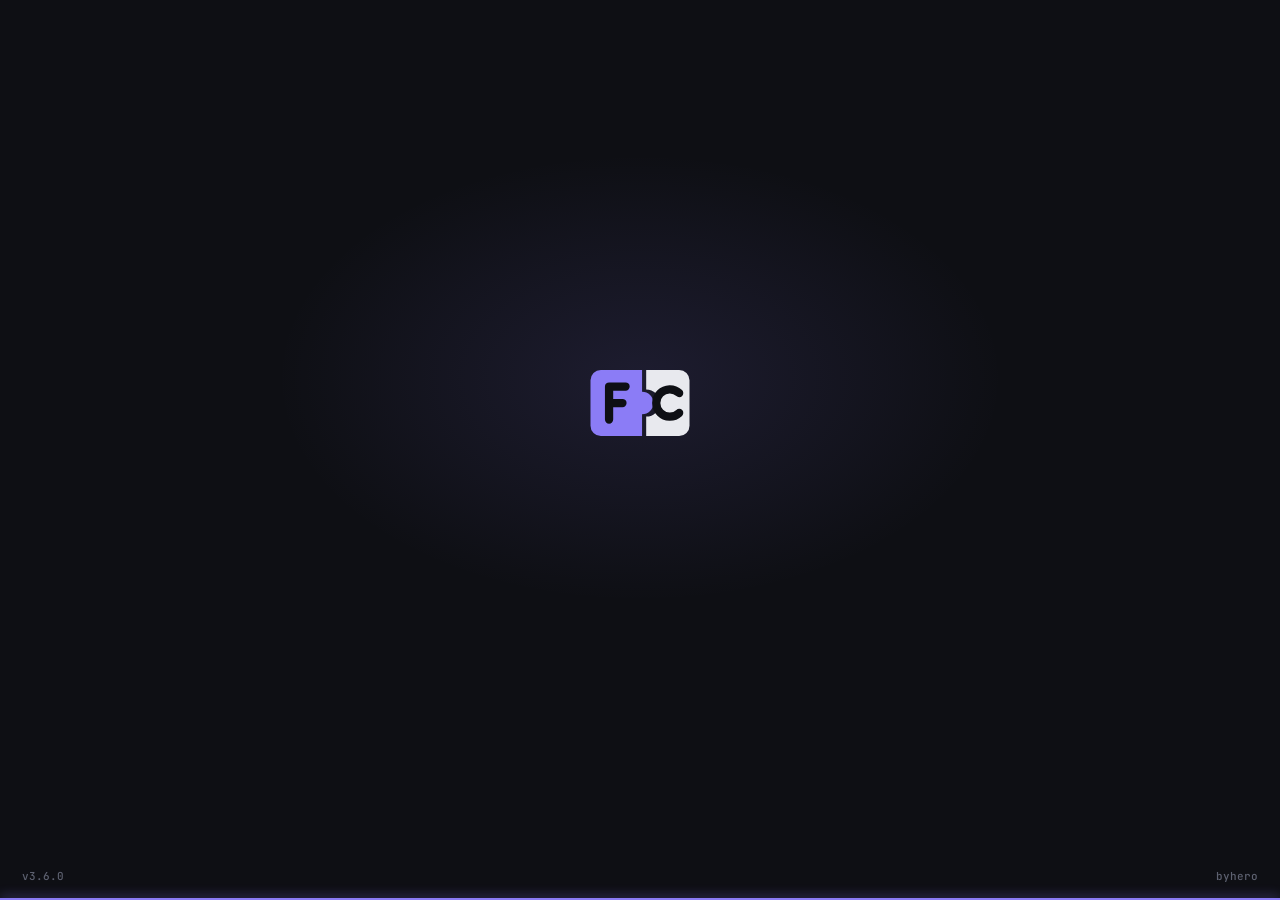
==== commit a447108e: "Сайт: версия v3.6.0 Co-Authored-By: Claude Opus 5.5 <noreply@anthropic.com>" ====
--- a/demo/index.html
+++ b/demo/index.html
@@ -14,7 +14,7 @@
 
   <!-- ── НАВИГАЦИЯ: нижний док (по умолчанию) или боковая рейка (Настройки → Основные) ── -->
   <aside class="sidebar app-nav" id="appNav">
-    <div class="nav-logo" title="Forum Checker v3.5.0 · byhero">
+    <div class="nav-logo" title="Forum Checker v3.6.0 · byhero">
       <svg class="fc-mark" viewBox="0 0 64 64" aria-hidden="true"><path d="M13 16H33V26.5A5.5 5.5 0 0 1 33 37.5V48H13A5 5 0 0 1 8 43V21A5 5 0 0 1 13 16Z" fill="#8B7CF6"></path><path d="M17 24V40M17 24H25M17 32H23.5" fill="none" stroke="#0E0F14" stroke-width="4" stroke-linecap="round" stroke-linejoin="round"></path><path d="M35 16H51A5 5 0 0 1 56 21V43A5 5 0 0 1 51 48H35V38.6A6.6 6.6 0 0 0 35 25.4Z" fill="#E8E9EE"></path><path d="M51 27.2A6.6 6.6 0 1 0 51 36.8" fill="none" stroke="#0E0F14" stroke-width="4" stroke-linecap="round"></path></svg>
     </div>
 
@@ -86,7 +86,7 @@
       </div>
     </div>
     <!-- Версия билда под гидом (видна в режиме боковой рейки) -->
-    <div class="rail-build" id="railBuildVersion">v3.5.0</div>
+    <div class="rail-build" id="railBuildVersion">v3.6.0</div>
 
     <!-- Mascot Menu Popup -->
     <div class="mascot-menu" id="mascotMenu">
@@ -115,7 +115,7 @@
   <!-- ── MAIN AREA ── -->
   <main class="main-area">
     <header class="main-header">
-      <div class="header-brand" title="Forum Checker v3.5.0 · byhero">
+      <div class="header-brand" title="Forum Checker v3.6.0 · byhero">
         <div class="sidebar-logo-box">
       <svg class="fc-mark" viewBox="0 0 64 64" aria-hidden="true"><path d="M13 16H33V26.5A5.5 5.5 0 0 1 33 37.5V48H13A5 5 0 0 1 8 43V21A5 5 0 0 1 13 16Z" fill="#8B7CF6"></path><path d="M17 24V40M17 24H25M17 32H23.5" fill="none" stroke="#0E0F14" stroke-width="4" stroke-linecap="round" stroke-linejoin="round"></path><path d="M35 16H51A5 5 0 0 1 56 21V43A5 5 0 0 1 51 48H35V38.6A6.6 6.6 0 0 0 35 25.4Z" fill="#E8E9EE"></path><path d="M51 27.2A6.6 6.6 0 1 0 51 36.8" fill="none" stroke="#0E0F14" stroke-width="4" stroke-linecap="round"></path></svg>
         </div>
@@ -128,7 +128,7 @@
         <!-- Статус и версия (раньше были в нижней строке) -->
         <div class="header-meta">
           <div class="header-status" id="statusBarText">Готово</div>
-          <div class="header-version" id="statusBarVersion" title="Версия Forum Checker">v3.5.0</div>
+          <div class="header-version" id="statusBarVersion" title="Версия Forum Checker">v3.6.0</div>
         </div>
         <!-- Кнопки окна (окно без системной рамки) -->
         <div class="win-controls">
@@ -361,7 +361,7 @@
 
             <button class="site-link" onclick="openSite()" title="Открыть сайт Forum Checker">🌐 Сайт программы</button>
             <div id="settingsAppVersion" style=" font-size: 11px; color: #64748b; padding-left: 8px; font-weight: 700;">
-              Forum Checker v3.5.0
+              Forum Checker v3.6.0
             </div>
           </div>
 
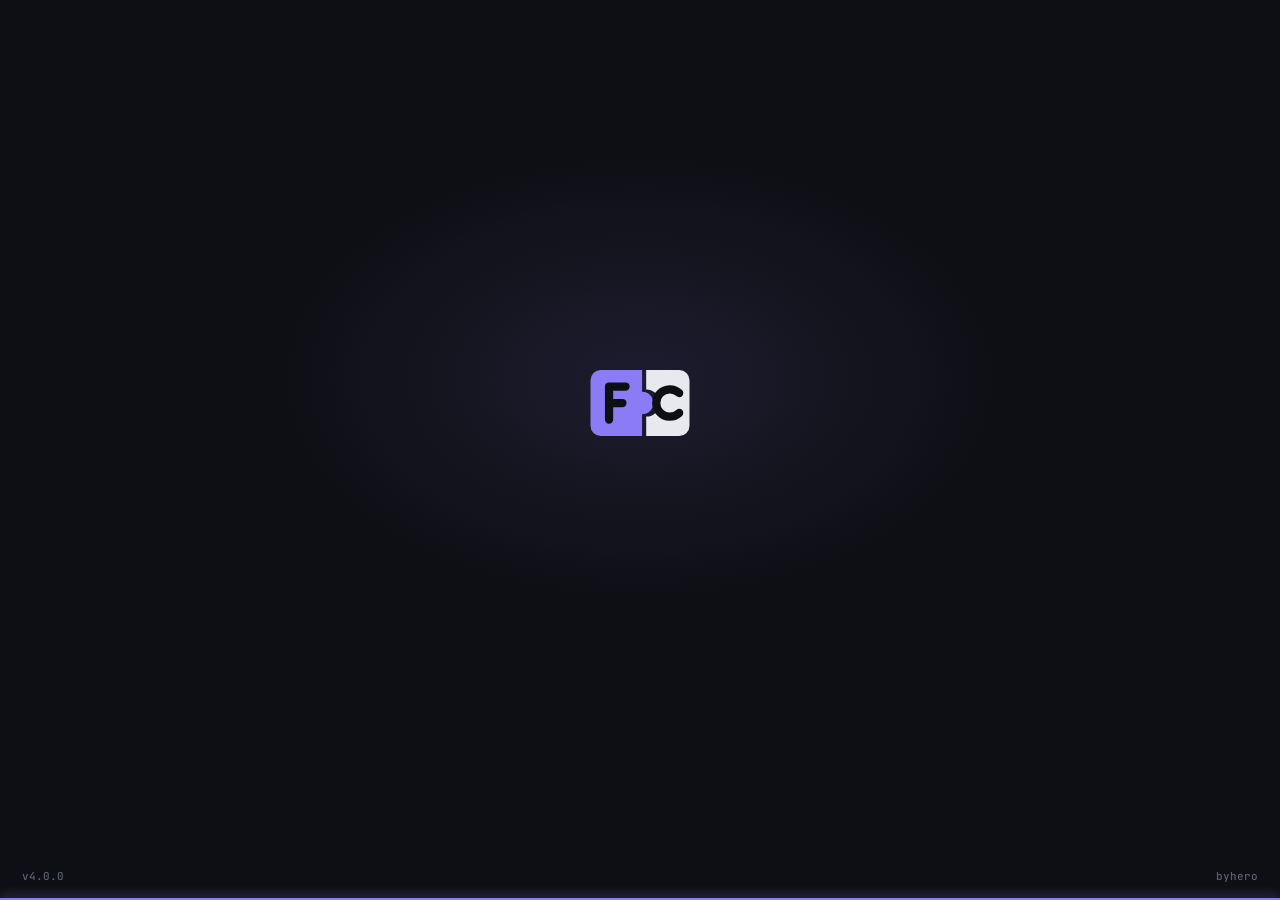
==== commit 09d16686: "Site: v4.0.0 Co-Authored-By: Claude Opus 5.5 <noreply@anthropic.com>" ====
--- a/demo/index.html
+++ b/demo/index.html
@@ -14,7 +14,7 @@
 
   <!-- ── НАВИГАЦИЯ: нижний док (по умолчанию) или боковая рейка (Настройки → Основные) ── -->
   <aside class="sidebar app-nav" id="appNav">
-    <div class="nav-logo" title="Forum Checker v3.6.0 · byhero">
+    <div class="nav-logo" title="Forum Checker v4.0.0 · byhero">
       <svg class="fc-mark" viewBox="0 0 64 64" aria-hidden="true"><path d="M13 16H33V26.5A5.5 5.5 0 0 1 33 37.5V48H13A5 5 0 0 1 8 43V21A5 5 0 0 1 13 16Z" fill="#8B7CF6"></path><path d="M17 24V40M17 24H25M17 32H23.5" fill="none" stroke="#0E0F14" stroke-width="4" stroke-linecap="round" stroke-linejoin="round"></path><path d="M35 16H51A5 5 0 0 1 56 21V43A5 5 0 0 1 51 48H35V38.6A6.6 6.6 0 0 0 35 25.4Z" fill="#E8E9EE"></path><path d="M51 27.2A6.6 6.6 0 1 0 51 36.8" fill="none" stroke="#0E0F14" stroke-width="4" stroke-linecap="round"></path></svg>
     </div>
 
@@ -86,7 +86,7 @@
       </div>
     </div>
     <!-- Версия билда под гидом (видна в режиме боковой рейки) -->
-    <div class="rail-build" id="railBuildVersion">v3.6.0</div>
+    <div class="rail-build" id="railBuildVersion">v4.0.0</div>
 
     <!-- Mascot Menu Popup -->
     <div class="mascot-menu" id="mascotMenu">
@@ -115,7 +115,7 @@
   <!-- ── MAIN AREA ── -->
   <main class="main-area">
     <header class="main-header">
-      <div class="header-brand" title="Forum Checker v3.6.0 · byhero">
+      <div class="header-brand" title="Forum Checker v4.0.0 · byhero">
         <div class="sidebar-logo-box">
       <svg class="fc-mark" viewBox="0 0 64 64" aria-hidden="true"><path d="M13 16H33V26.5A5.5 5.5 0 0 1 33 37.5V48H13A5 5 0 0 1 8 43V21A5 5 0 0 1 13 16Z" fill="#8B7CF6"></path><path d="M17 24V40M17 24H25M17 32H23.5" fill="none" stroke="#0E0F14" stroke-width="4" stroke-linecap="round" stroke-linejoin="round"></path><path d="M35 16H51A5 5 0 0 1 56 21V43A5 5 0 0 1 51 48H35V38.6A6.6 6.6 0 0 0 35 25.4Z" fill="#E8E9EE"></path><path d="M51 27.2A6.6 6.6 0 1 0 51 36.8" fill="none" stroke="#0E0F14" stroke-width="4" stroke-linecap="round"></path></svg>
         </div>
@@ -128,7 +128,7 @@
         <!-- Статус и версия (раньше были в нижней строке) -->
         <div class="header-meta">
           <div class="header-status" id="statusBarText">Готово</div>
-          <div class="header-version" id="statusBarVersion" title="Версия Forum Checker">v3.6.0</div>
+          <div class="header-version" id="statusBarVersion" title="Версия Forum Checker">v4.0.0</div>
         </div>
         <!-- Кнопки окна (окно без системной рамки) -->
         <div class="win-controls">
@@ -361,7 +361,7 @@
 
             <button class="site-link" onclick="openSite()" title="Открыть сайт Forum Checker">🌐 Сайт программы</button>
             <div id="settingsAppVersion" style=" font-size: 11px; color: #64748b; padding-left: 8px; font-weight: 700;">
-              Forum Checker v3.6.0
+              Forum Checker v4.0.0
             </div>
           </div>
 
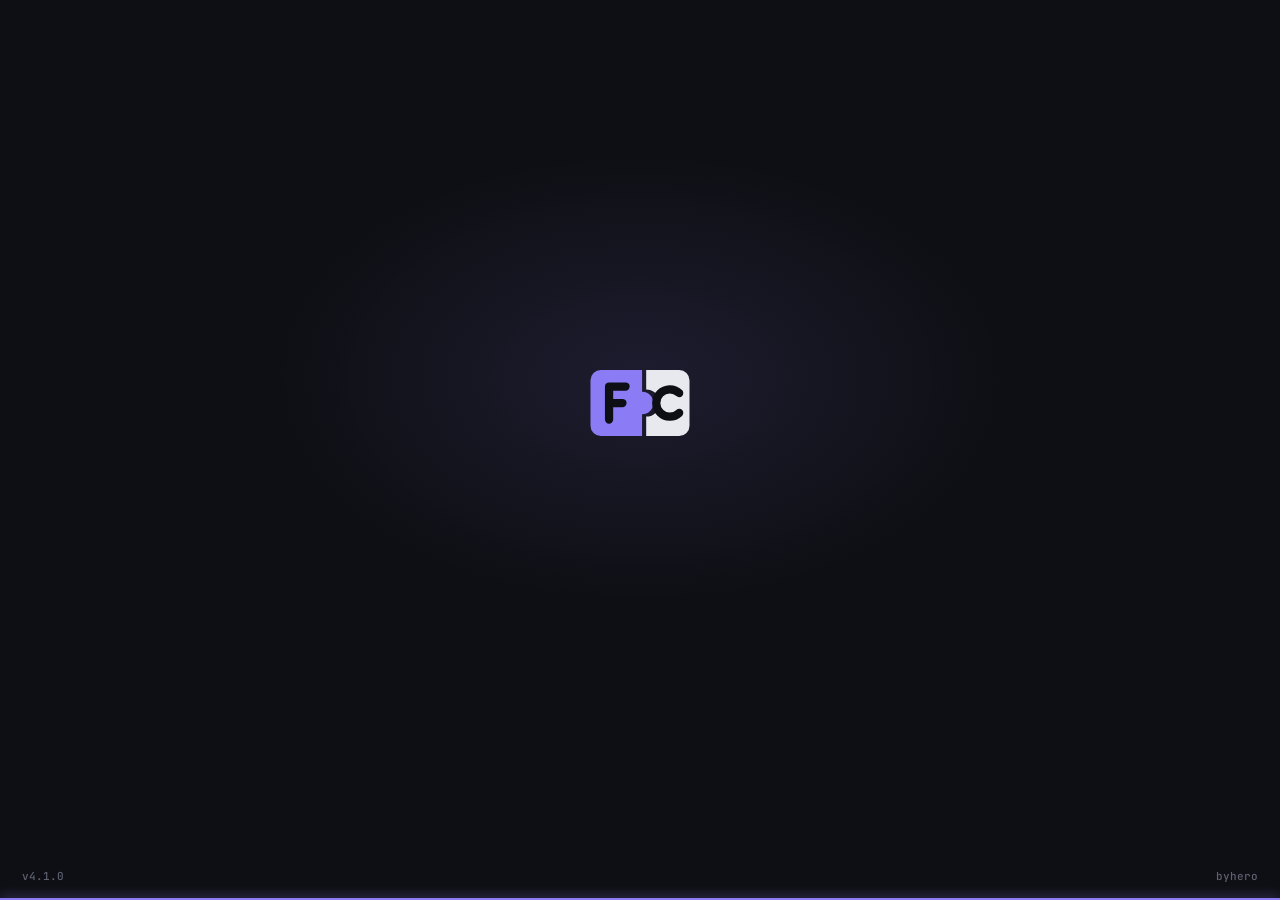
==== commit c91d990b: "Site: v4.1.0, report image in live demo Co-Authored-By: Claude Opus 5.5 <noreply@anthropic.com>" ====
--- a/demo/index.html
+++ b/demo/index.html
@@ -6,15 +6,16 @@
   <title>Forum Checker - демо</title>
   <link rel="preconnect" href="https://fonts.googleapis.com">
   <link rel="preconnect" href="https://fonts.gstatic.com" crossorigin>
-  <link href="https://fonts.googleapis.com/css2?family=Geist:wght@400;500;600;700&family=JetBrains+Mono:wght@400;500;600;700&display=swap" rel="stylesheet">
+  <link href="https://fonts.googleapis.com/css2?family=Geist:wght@400;500;600;700&family=JetBrains+Mono:wght@400;500;600;700&family=Caveat:wght@600;700&display=swap" rel="stylesheet">
   <link rel="stylesheet" href="style.css">
   <link rel="stylesheet" href="demo-ui.css">
+  <link rel="stylesheet" href="report.css">
 </head>
 <body class="layout-dock">
 
   <!-- ── НАВИГАЦИЯ: нижний док (по умолчанию) или боковая рейка (Настройки → Основные) ── -->
   <aside class="sidebar app-nav" id="appNav">
-    <div class="nav-logo" title="Forum Checker v4.0.0 · byhero">
+    <div class="nav-logo" title="Forum Checker v4.1.0 · byhero">
       <svg class="fc-mark" viewBox="0 0 64 64" aria-hidden="true"><path d="M13 16H33V26.5A5.5 5.5 0 0 1 33 37.5V48H13A5 5 0 0 1 8 43V21A5 5 0 0 1 13 16Z" fill="#8B7CF6"></path><path d="M17 24V40M17 24H25M17 32H23.5" fill="none" stroke="#0E0F14" stroke-width="4" stroke-linecap="round" stroke-linejoin="round"></path><path d="M35 16H51A5 5 0 0 1 56 21V43A5 5 0 0 1 51 48H35V38.6A6.6 6.6 0 0 0 35 25.4Z" fill="#E8E9EE"></path><path d="M51 27.2A6.6 6.6 0 1 0 51 36.8" fill="none" stroke="#0E0F14" stroke-width="4" stroke-linecap="round"></path></svg>
     </div>
 
@@ -86,7 +87,7 @@
       </div>
     </div>
     <!-- Версия билда под гидом (видна в режиме боковой рейки) -->
-    <div class="rail-build" id="railBuildVersion">v4.0.0</div>
+    <div class="rail-build" id="railBuildVersion">v4.1.0</div>
 
     <!-- Mascot Menu Popup -->
     <div class="mascot-menu" id="mascotMenu">
@@ -115,7 +116,7 @@
   <!-- ── MAIN AREA ── -->
   <main class="main-area">
     <header class="main-header">
-      <div class="header-brand" title="Forum Checker v4.0.0 · byhero">
+      <div class="header-brand" title="Forum Checker v4.1.0 · byhero">
         <div class="sidebar-logo-box">
       <svg class="fc-mark" viewBox="0 0 64 64" aria-hidden="true"><path d="M13 16H33V26.5A5.5 5.5 0 0 1 33 37.5V48H13A5 5 0 0 1 8 43V21A5 5 0 0 1 13 16Z" fill="#8B7CF6"></path><path d="M17 24V40M17 24H25M17 32H23.5" fill="none" stroke="#0E0F14" stroke-width="4" stroke-linecap="round" stroke-linejoin="round"></path><path d="M35 16H51A5 5 0 0 1 56 21V43A5 5 0 0 1 51 48H35V38.6A6.6 6.6 0 0 0 35 25.4Z" fill="#E8E9EE"></path><path d="M51 27.2A6.6 6.6 0 1 0 51 36.8" fill="none" stroke="#0E0F14" stroke-width="4" stroke-linecap="round"></path></svg>
         </div>
@@ -128,7 +129,7 @@
         <!-- Статус и версия (раньше были в нижней строке) -->
         <div class="header-meta">
           <div class="header-status" id="statusBarText">Готово</div>
-          <div class="header-version" id="statusBarVersion" title="Версия Forum Checker">v4.0.0</div>
+          <div class="header-version" id="statusBarVersion" title="Версия Forum Checker">v4.1.0</div>
         </div>
         <!-- Кнопки окна (окно без системной рамки) -->
         <div class="win-controls">
@@ -361,7 +362,7 @@
 
             <button class="site-link" onclick="openSite()" title="Открыть сайт Forum Checker">🌐 Сайт программы</button>
             <div id="settingsAppVersion" style=" font-size: 11px; color: #64748b; padding-left: 8px; font-weight: 700;">
-              Forum Checker v4.0.0
+              Forum Checker v4.1.0
             </div>
           </div>
 
@@ -642,6 +643,8 @@
   <script src="splash.js"></script>
   <script src="app.js"></script>
   <script src="demo-ui.js"></script>
+  <script src="vendor/html2canvas.min.js"></script>
+  <script src="report.js"></script>
 </body>
 </html>
 
--- a/demo/report.css
+++ b/demo/report.css
@@ -0,0 +1,55 @@
+/* Отчёт картинкой: окно выбора стиля и два вида отчёта (Чек, Досье) */
+.rp-card { width: min(640px, 94vw); }
+.rp-top { display: flex; align-items: center; justify-content: space-between; gap: 10px; margin-bottom: 12px; flex-wrap: wrap; }
+.rp-seg { display: flex; background: var(--bg-raised, #171821); border: 1px solid var(--line-control, #2A2C37); border-radius: 10px; padding: 3px; gap: 2px; }
+.rp-seg button { border: 0; background: transparent; color: var(--text-secondary, #A3A7B3); font: 600 13px Geist, Inter, system-ui, sans-serif; padding: 7px 14px; border-radius: 7px; cursor: pointer; }
+.rp-seg button.on { background: var(--acc, #8B7CF6); color: #fff; }
+.rp-hint { font-size: 12px; color: var(--text-muted, #8E92A0); }
+.rp-stage { background: radial-gradient(700px 300px at 50% -10%, #1a1830, transparent), var(--bg-app, #0E0F14); border: 1px solid var(--line-card, #1F2129);
+  border-radius: 12px; min-height: 420px; max-height: 62vh; overflow: auto; display: flex; justify-content: center; align-items: flex-start; padding: 26px 12px; }
+.rp-foot { display: flex; justify-content: space-between; align-items: center; width: 100%; gap: 8px; }
+.rp-btn-report { white-space: nowrap; }
+
+/* ── Чек ── */
+.rp-rc { position: relative; width: 330px; }
+.rp-slot { height: 16px; background: #050508; border-radius: 10px; box-shadow: inset 0 3px 6px #000, 0 1px 0 #2a2c37; position: relative; z-index: 2; margin: 0 -14px; }
+.rp-clip { overflow: hidden; margin-top: -8px; }
+.rp-receipt { background: #f6f3ea; color: #1d1c19; font: 500 12.5px/1.5 'JetBrains Mono', Consolas, monospace; padding: 22px 20px 34px; position: relative;
+  transform: translateY(-100%); animation: rpPrint 1.8s steps(28) .15s forwards;
+  -webkit-mask: radial-gradient(7px at 50% 100%, #0000 98%, #000) 50% 100%/14px 100% repeat-x; mask: radial-gradient(7px at 50% 100%, #0000 98%, #000) 50% 100%/14px 100% repeat-x; }
+@keyframes rpPrint { to { transform: none; } }
+.rp-receipt .c { text-align: center; }
+.rp-receipt .logo { font: 800 17px Geist, Inter, sans-serif; letter-spacing: .02em; }
+.rp-receipt hr { border: 0; border-top: 1.5px dashed #b6b0a1; margin: 10px 0; }
+.rp-receipt .row { display: flex; justify-content: space-between; gap: 10px; }
+.rp-receipt .row span:first-child { overflow: hidden; text-overflow: ellipsis; white-space: nowrap; }
+.rp-receipt .row span:last-child { text-align: right; white-space: nowrap; }
+.rp-receipt .x { color: #c0392b; font-weight: 700; }
+.rp-receipt .why { color: #c0392b; font-size: 11.5px; padding-left: 10px; }
+.rp-receipt .total { font: 800 20px Geist, Inter, sans-serif; display: flex; justify-content: space-between; margin-top: 4px; }
+.rp-receipt .bc { height: 46px; margin: 14px 0 4px; background: repeating-linear-gradient(90deg, #1d1c19 0 2px, transparent 2px 4px, #1d1c19 4px 5px, transparent 5px 8px, #1d1c19 8px 11px, transparent 11px 12px); }
+.rp-receipt .thanks { font-family: Caveat, cursive; font-size: 22px; text-align: center; margin-top: 6px; color: #4a463d; }
+.rp-receipt .small { font-size: 10.5px; color: #8a8273; margin-top: 8px; }
+
+/* ── Досье ── */
+.rp-ds { width: 470px; max-width: 100%; position: relative; filter: drop-shadow(0 26px 34px rgba(0,0,0,.5)); }
+.rp-ds .tab { width: 170px; height: 30px; background: #c9a96e; border-radius: 10px 10px 0 0; margin-left: 18px; font: 800 11px Geist, Inter, sans-serif; letter-spacing: .14em; color: #5b4520; display: flex; align-items: center; padding-left: 14px; }
+.rp-ds .folder { background: #d4b47a; border-radius: 0 12px 12px 12px; padding: 16px; }
+.rp-ds .paper { background: #fbf8f1; color: #2b2925; border-radius: 4px; padding: 22px 24px 26px; position: relative; font: 500 13px/1.55 Geist, Inter, sans-serif; box-shadow: 0 2px 0 #e6dfcf, 0 4px 0 #ddd4c1; transform: rotate(-.6deg); overflow: hidden; }
+.rp-ds h4 { margin: 0 0 2px; font: 800 11px Geist, Inter, sans-serif; letter-spacing: .16em; color: #8a8273; }
+.rp-ds .nm { font: 800 24px Geist, Inter, sans-serif; letter-spacing: -.02em; max-width: 290px; overflow-wrap: anywhere; }
+.rp-ds .photo { position: absolute; right: 22px; top: 18px; width: 92px; height: 110px; background: #ddd5c4; border: 5px solid #fff; box-shadow: 0 3px 10px rgba(0,0,0,.18); transform: rotate(4deg); display: grid; place-items: center; font: 900 30px Geist, Inter, sans-serif; color: #8a8273; }
+.rp-ds .clipx { position: absolute; right: 58px; top: 6px; width: 16px; height: 46px; border: 3px solid #9aa0a8; border-radius: 9px; z-index: 2; transform: rotate(4deg); }
+.rp-ds dl { margin: 16px 0 0; display: grid; grid-template-columns: 112px 1fr; gap: 5px 12px; font-size: 12.5px; max-width: 300px; }
+.rp-ds dt { color: #8a8273; font-weight: 600; } .rp-ds dd { margin: 0; font-weight: 600; overflow-wrap: anywhere; }
+.rp-ds .notes { margin-top: 18px; border-top: 1px solid #e4dccb; padding-top: 12px; }
+.rp-ds .note { font-family: Caveat, cursive; font-size: 21px; line-height: 1.15; color: #c0392b; opacity: 0; animation: rpWrite .5s forwards; display: flex; gap: 8px; }
+.rp-ds .note.g { color: #1e8e5a; }
+@keyframes rpWrite { from { opacity: 0; clip-path: inset(0 100% 0 0); } to { opacity: 1; clip-path: inset(0 0 0 0); } }
+.rp-ds .stamp { position: absolute; left: 50%; top: 46%; font: 900 40px Geist, Inter, sans-serif; letter-spacing: .14em; padding: 6px 20px; border: 6px double currentColor; border-radius: 8px; white-space: nowrap;
+  transform: translate(-50%, -50%) rotate(-12deg) scale(3); opacity: 0; animation: rpSlam .4s 1.4s cubic-bezier(.3,1.6,.5,1) forwards; mix-blend-mode: multiply; }
+@keyframes rpSlam { 70% { opacity: .9; transform: translate(-50%, -50%) rotate(-12deg) scale(.95); } 100% { opacity: .78; transform: translate(-50%, -50%) rotate(-12deg) scale(1); } }
+.rp-ds .sign { margin-top: 18px; display: flex; justify-content: space-between; align-items: flex-end; font-size: 11px; color: #8a8273; }
+.rp-ds .sign b { font-family: Caveat, cursive; font-size: 26px; color: #2b3a8c; font-weight: 700; }
+
+.rp-export * { animation-duration: 0s !important; animation-delay: 0s !important; transition: none !important; }
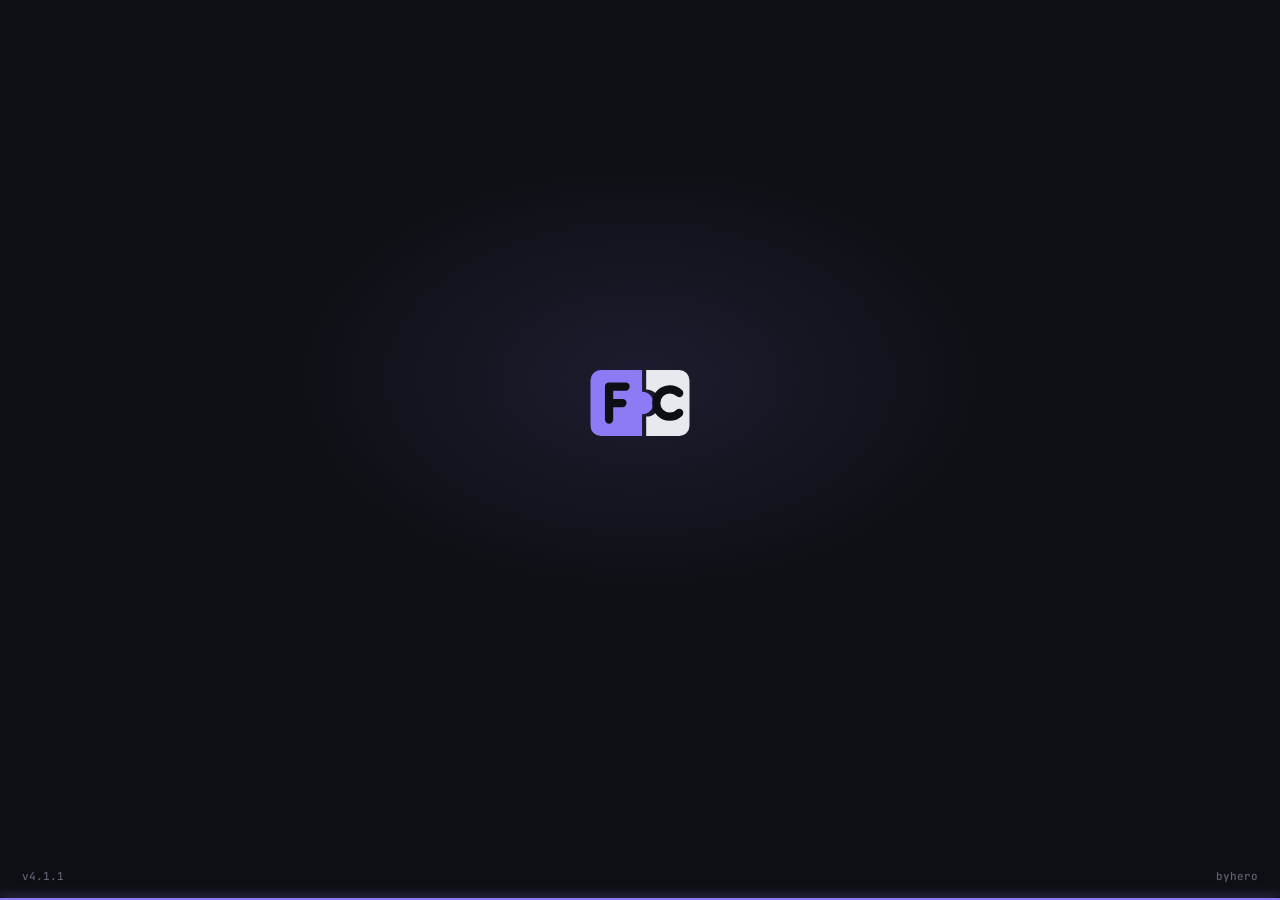
==== commit bb74348d: "Site: v4.1.1, new filter type picker in live demo Co-Authored-By: Claude Opus 5.5 <noreply@anthropic" ====
--- a/demo/index.html
+++ b/demo/index.html
@@ -10,12 +10,13 @@
   <link rel="stylesheet" href="style.css">
   <link rel="stylesheet" href="demo-ui.css">
   <link rel="stylesheet" href="report.css">
+  <link rel="stylesheet" href="filtertype.css">
 </head>
 <body class="layout-dock">
 
   <!-- ── НАВИГАЦИЯ: нижний док (по умолчанию) или боковая рейка (Настройки → Основные) ── -->
   <aside class="sidebar app-nav" id="appNav">
-    <div class="nav-logo" title="Forum Checker v4.1.0 · byhero">
+    <div class="nav-logo" title="Forum Checker v4.1.1 · byhero">
       <svg class="fc-mark" viewBox="0 0 64 64" aria-hidden="true"><path d="M13 16H33V26.5A5.5 5.5 0 0 1 33 37.5V48H13A5 5 0 0 1 8 43V21A5 5 0 0 1 13 16Z" fill="#8B7CF6"></path><path d="M17 24V40M17 24H25M17 32H23.5" fill="none" stroke="#0E0F14" stroke-width="4" stroke-linecap="round" stroke-linejoin="round"></path><path d="M35 16H51A5 5 0 0 1 56 21V43A5 5 0 0 1 51 48H35V38.6A6.6 6.6 0 0 0 35 25.4Z" fill="#E8E9EE"></path><path d="M51 27.2A6.6 6.6 0 1 0 51 36.8" fill="none" stroke="#0E0F14" stroke-width="4" stroke-linecap="round"></path></svg>
     </div>
 
@@ -87,7 +88,7 @@
       </div>
     </div>
     <!-- Версия билда под гидом (видна в режиме боковой рейки) -->
-    <div class="rail-build" id="railBuildVersion">v4.1.0</div>
+    <div class="rail-build" id="railBuildVersion">v4.1.1</div>
 
     <!-- Mascot Menu Popup -->
     <div class="mascot-menu" id="mascotMenu">
@@ -116,7 +117,7 @@
   <!-- ── MAIN AREA ── -->
   <main class="main-area">
     <header class="main-header">
-      <div class="header-brand" title="Forum Checker v4.1.0 · byhero">
+      <div class="header-brand" title="Forum Checker v4.1.1 · byhero">
         <div class="sidebar-logo-box">
       <svg class="fc-mark" viewBox="0 0 64 64" aria-hidden="true"><path d="M13 16H33V26.5A5.5 5.5 0 0 1 33 37.5V48H13A5 5 0 0 1 8 43V21A5 5 0 0 1 13 16Z" fill="#8B7CF6"></path><path d="M17 24V40M17 24H25M17 32H23.5" fill="none" stroke="#0E0F14" stroke-width="4" stroke-linecap="round" stroke-linejoin="round"></path><path d="M35 16H51A5 5 0 0 1 56 21V43A5 5 0 0 1 51 48H35V38.6A6.6 6.6 0 0 0 35 25.4Z" fill="#E8E9EE"></path><path d="M51 27.2A6.6 6.6 0 1 0 51 36.8" fill="none" stroke="#0E0F14" stroke-width="4" stroke-linecap="round"></path></svg>
         </div>
@@ -129,7 +130,7 @@
         <!-- Статус и версия (раньше были в нижней строке) -->
         <div class="header-meta">
           <div class="header-status" id="statusBarText">Готово</div>
-          <div class="header-version" id="statusBarVersion" title="Версия Forum Checker">v4.1.0</div>
+          <div class="header-version" id="statusBarVersion" title="Версия Forum Checker">v4.1.1</div>
         </div>
         <!-- Кнопки окна (окно без системной рамки) -->
         <div class="win-controls">
@@ -362,7 +363,7 @@
 
             <button class="site-link" onclick="openSite()" title="Открыть сайт Forum Checker">🌐 Сайт программы</button>
             <div id="settingsAppVersion" style=" font-size: 11px; color: #64748b; padding-left: 8px; font-weight: 700;">
-              Forum Checker v4.1.0
+              Forum Checker v4.1.1
             </div>
           </div>
 
@@ -645,6 +646,7 @@
   <script src="demo-ui.js"></script>
   <script src="vendor/html2canvas.min.js"></script>
   <script src="report.js"></script>
+  <script src="filtertype.js"></script>
 </body>
 </html>
 
--- a/demo/filtertype.css
+++ b/demo/filtertype.css
@@ -0,0 +1,27 @@
+/* Выбор типа фильтра (вариант A) */
+.ft-sel { position: relative; }
+.ft-btn { display: flex; align-items: center; gap: 8px; width: 100%; text-align: left; cursor: pointer; }
+.ft-btn .ft-cur { display: flex; align-items: center; gap: 9px; flex: 1; font-weight: 600; }
+.ft-chev { color: var(--text-muted, #8E92A0); transition: transform .15s; }
+.ft-sel.open .ft-chev { transform: rotate(180deg); }
+.ft-sel.open .ft-btn { border-color: var(--acc, #8B7CF6); box-shadow: 0 0 0 3px var(--acc-ring, rgba(139,124,246,.2)); }
+.ft-cur i, .ft-opt i { flex: none; width: 26px; height: 26px; border-radius: 8px; display: grid; place-items: center; font: 700 12px/1 'JetBrains Mono', monospace; font-style: normal;
+  background: var(--bg-app, #0E0F14); border: 1px solid var(--line-control, #2A2C37); color: var(--acc-hover, #9d8ff7); }
+.ft-cur i { width: 22px; height: 22px; border-radius: 6px; font-size: 11px; }
+.ft-menu { position: fixed; z-index: 2000; max-height: 330px; overflow-y: auto; padding: 6px;
+  background: var(--bg-raised, #171821); border: 1px solid var(--line-hover, #3A3D4B); border-radius: 12px; box-shadow: 0 18px 40px -10px rgba(0,0,0,.6);
+  animation: ftIn .14s ease-out; }
+@keyframes ftIn { from { opacity: 0; transform: translateY(-4px); } }
+.ft-grp { font: 700 10px/1 Geist, sans-serif; letter-spacing: .1em; color: var(--text-label, #6E7280); padding: 10px 10px 6px; }
+.ft-opt { display: flex; gap: 11px; align-items: flex-start; padding: 8px 10px; border-radius: 9px; cursor: pointer; }
+.ft-opt:hover { background: var(--bg-hover, #1F212B); }
+.ft-opt.on { background: var(--acc-soft, #1b1930); }
+.ft-opt.on i { background: var(--acc, #8B7CF6); border-color: var(--acc, #8B7CF6); color: #fff; }
+.ft-opt b { display: block; font-size: 13.5px; font-weight: 600; color: var(--text-primary, #E8E9EE); }
+.ft-opt span { display: block; font-size: 12px; color: var(--text-muted, #8E92A0); }
+.ft-opt em { font-style: normal; font-family: 'JetBrains Mono', monospace; font-size: 11.5px; color: var(--text-secondary, #A3A7B3); }
+.ft-more { display: flex; align-items: center; justify-content: space-between; width: 100%; margin: 6px 0 2px; padding: 9px 10px; border-radius: 9px;
+  background: transparent; border: 1px dashed var(--line-control, #2A2C37); color: var(--text-secondary, #A3A7B3); font: 600 12.5px Geist, sans-serif; cursor: pointer; }
+.ft-more:hover { background: var(--bg-hover, #1F212B); color: var(--text-primary, #E8E9EE); }
+.ft-more span { transition: transform .15s; }
+.ft-more.open span { transform: rotate(180deg); }
